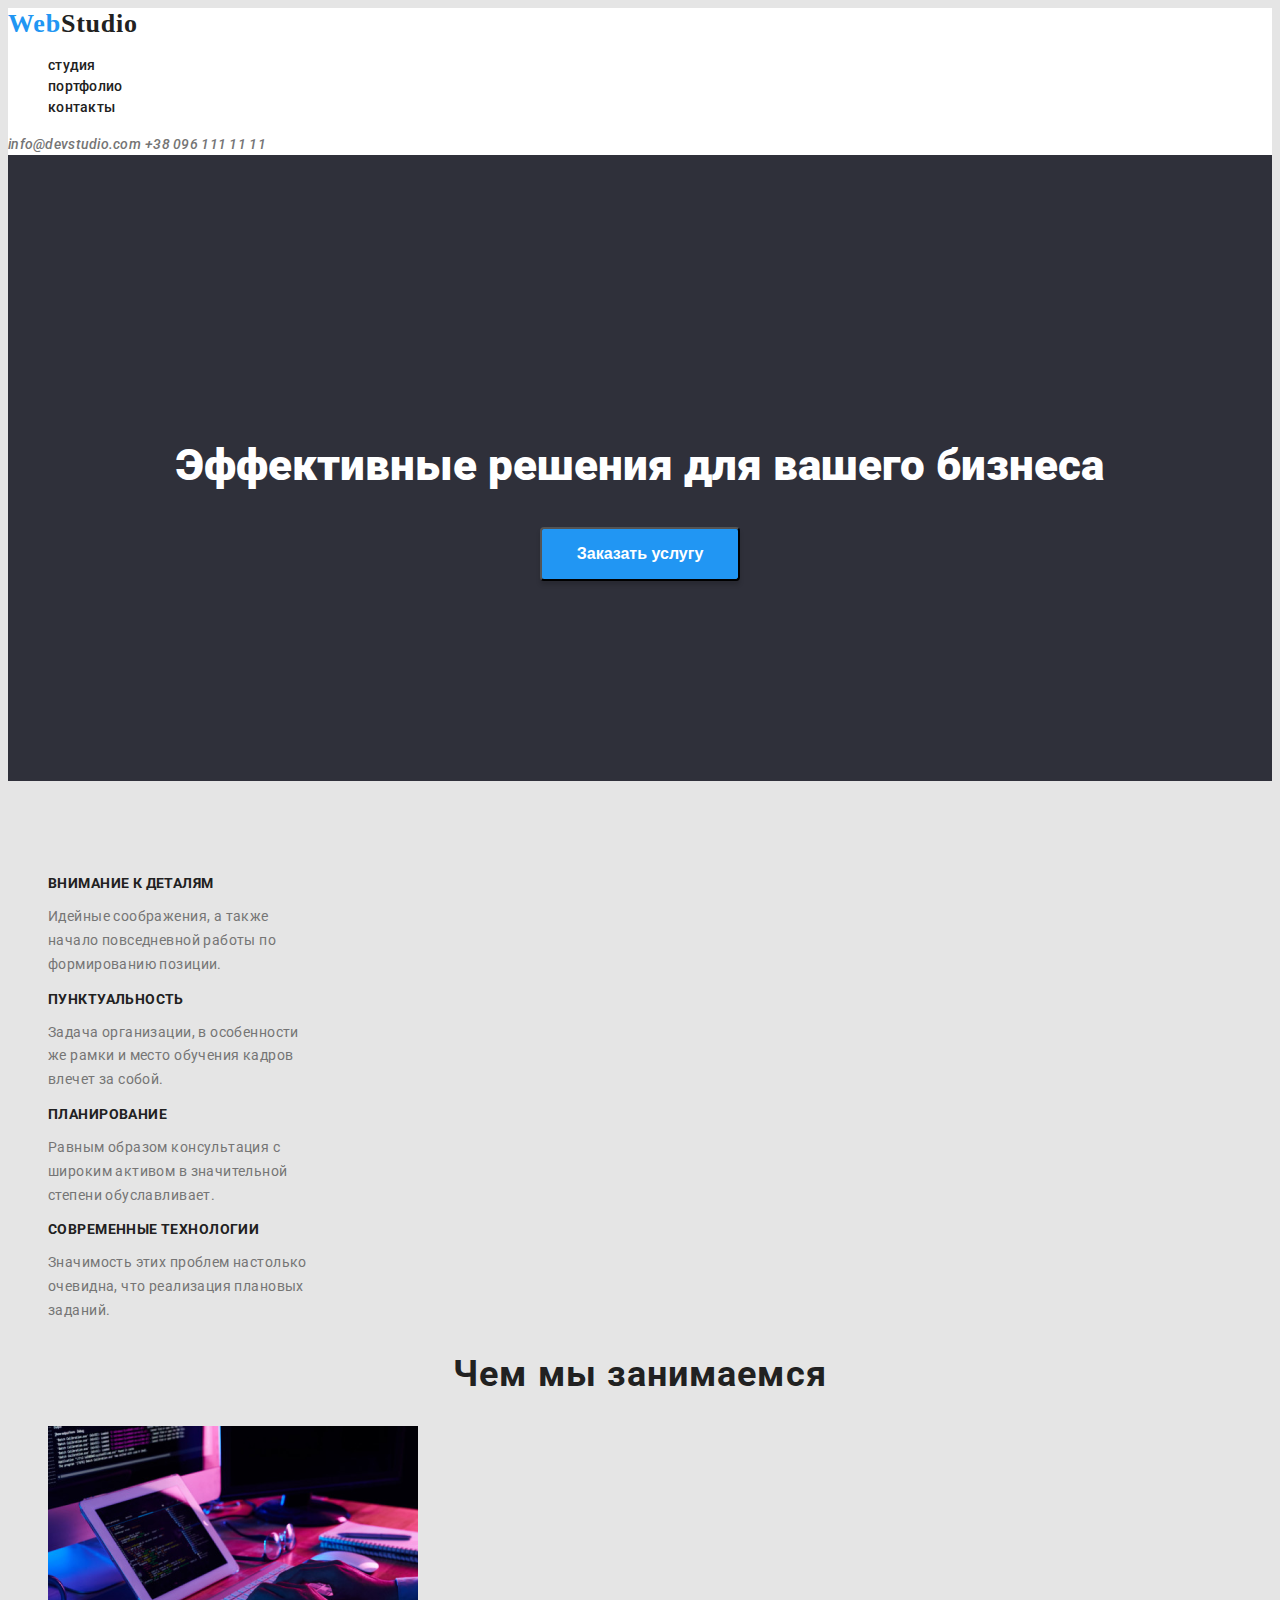
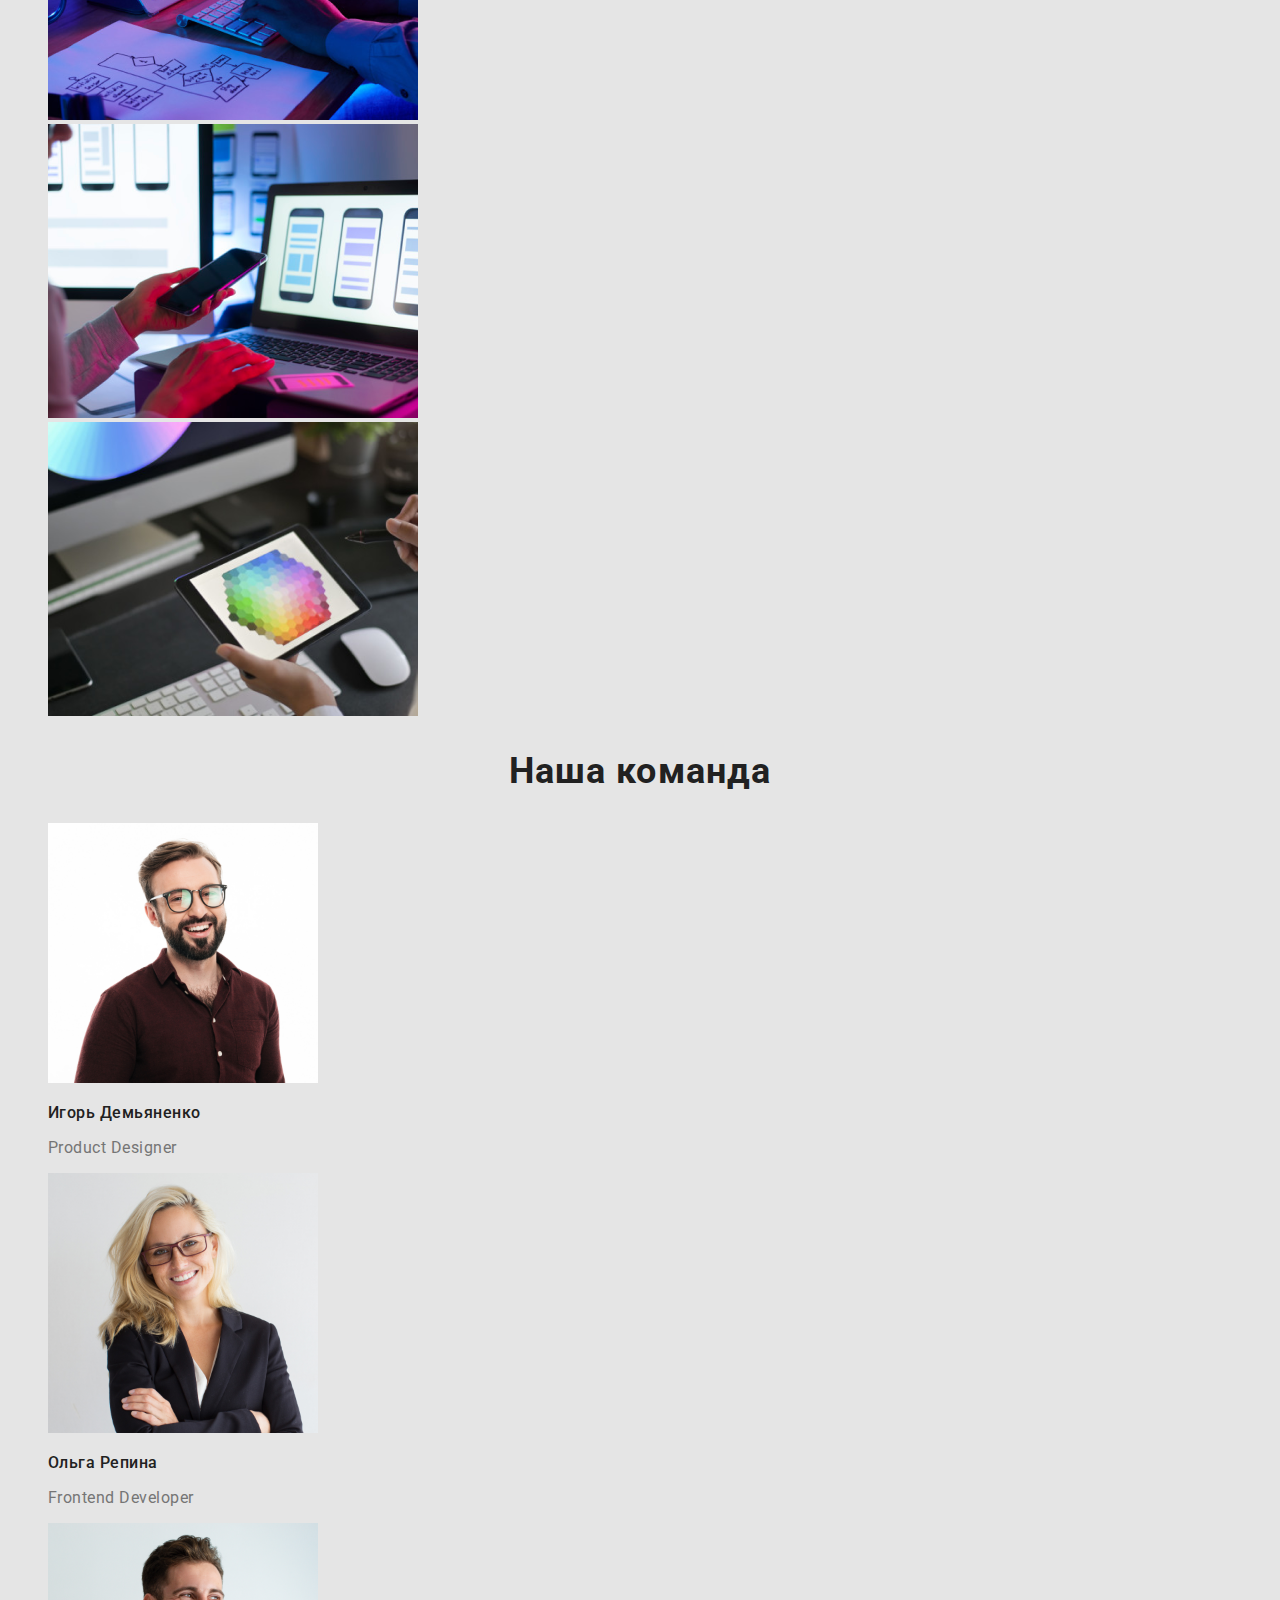
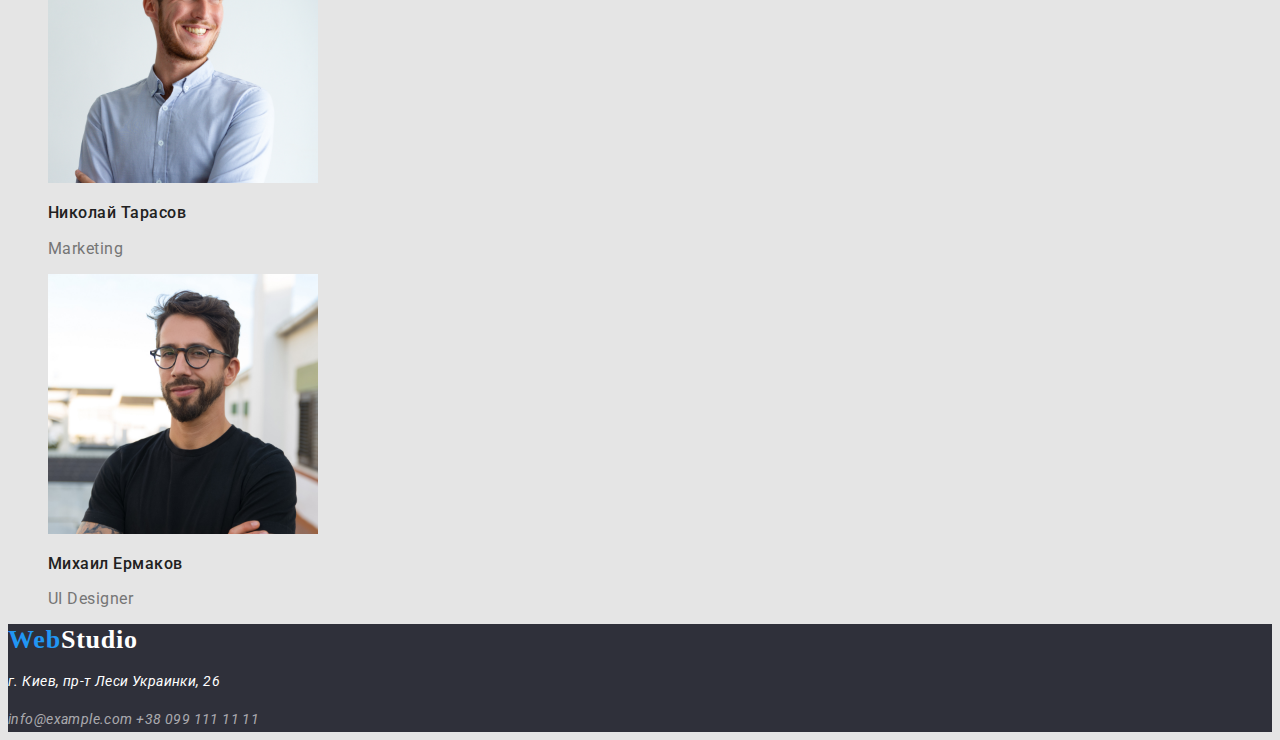
==== index.html @ 84f81759 "1" ====
<!DOCTYPE html>
<html lang="en">
<head>
    <meta charset="UTF-8">
    <meta http-equiv="X-UA-Compatible" content="IE=edge">
    <meta name="viewport" content="width=, initial-scale=1.0">
    <title>Document</title>
    <link rel="preconnect" href="https://fonts.googleapis.com">
    <link rel="preconnect" href="https://fonts.gstatic.com" crossorigin>
    <link href="https://fonts.googleapis.com/css2?family=Roboto:ital,wght@0,500;0,700;0,900;1,400&display=swap"
    rel="stylesheet">
    <link rel="stylesheet" href="https://cdnjs.cloudflare.com/ajax/libs/modern-normalize/1.1.0/modern-normalize.min.css"
        integrity="sha512-wpPYUAdjBVSE4KJnH1VR1HeZfpl1ub8YT/NKx4PuQ5NmX2tKuGu6U/JRp5y+Y8XG2tV+wKQpNHVUX03MfMFn9Q=="
        crossorigin="anonymous" referrerpolicy="no-referrer" />
    <link rel="stylesheet" href="./CSS/style.css">
</head>
<body class="page">
    <header class="page-header">
        <nav>
            <a href="./index.html" class="logo"> <span class="first-part-logo">Web</span>Studio</a>
            <ul class="site-nav">
                <li><a href="./index.html">студия</a></li>
                <li><a href="">портфолио</a></li>
                <li><a href="">контакты</a></li>
            </ul>
        </nav>

        <address class="header-address">
        <a href="" >info@devstudio.com</a>
        <a href="" >+38 096 111 11 11</a>
        </address>

    </header>

    <main>
        <section class="hero">
            <h1 class="hero-tittle">
            Эффективные решения для вашего бизнеса
            </h1>
            <button type="button" class="hero-button" href="">Заказать услугу</button> 
        </section>
        
        <section>
            <h2 class="feature-tittle">Приемущества</h2> <!-- Спрячем потом-->
        
            <ul class="feature-list">
                <li>
                    <h3 class="feature-one">Внимание к деталям</h3>
                    <p class="feature-one-text">
                        Идейные соображения, а также начало повседневной работы по формированию позиции.
                    </p>
                </li>
                <li>
                    <h3 class="feature-one">Пунктуальность</h3>
                    <p class="feature-one-text">
                        Задача организации, в особенности же рамки и место обучения кадров влечет за собой.
                    </p>
                </li>
                <li>
                    <h3 class="feature-one">Планирование</h3>
                    <p class="feature-one-text">
                        Равным образом консультация с широким активом в значительной степени обуславливает.
                    </p>
                </li>
                <li>
                    <h3 class="feature-one">Современные технологии</h3>
                    <p class="feature-one-text">
                        Значимость этих проблем настолько очевидна, что реализация плановых заданий.
                    </p>
                </li>
            </ul>
        </section>

        <section class="doing">
            <h2 class="doing-tittle">Чем мы занимаемся</h2>
            <ul>
                <li> <img src="./images/Imagesone/1.png" alt="Печатаем" class="doing-one"></li>
                <li> <img src="./images/Imagesone/2.png" alt="Втыкаем" class="doing-two"> </li>
                <li> <img src="./images/Imagesone/3.png" alt="Втыкаемм" class="doing-three"></li>
            </ul>
        </section>

        <section class="our-team">
            <h2 class="team-tittle">Наша команда</h2>
            <ul>
                <li class="team">
                    <img src="./images/Team/11.jpg" alt="Игорь Демьяненко" Width="270" height="260">
                    <h3>Игорь Демьяненко</h3>
                    <p>Product Designer</p>
                </li>
                <li class="team">
                    <a href=""><img src="./images/Team/22.jpg" alt="Ольга Репина" Width="270" height="260"></a>
                    <h3>Ольга Репина</h3>
                    <p>Frontend Developer</p>
                </li>
                <li class="team">
                    <a href=""><img src="./images/Team/33.jpg" alt="Николай Тарасов" Width="270" height="260"></a>
                    <h3>Николай Тарасов</h3>
                    <p>Marketing</p>
                </li>
                <li class="team">
                    <a href=""><img src="./images/Team/44.jpg" alt="Михаил Ермаков" Width="270" height="260"></a>
                    <h3>Михаил Ермаков</h3>
                    <p>UI Designer</p>
                </li>
            </ul>
        </section>

    </main>
    <footer class="footer">
        <a href="./index.html" class="logo"> <span class="first-part-logo">Web</span>Studio</a>
        <address>
            <p>г. Киев, пр-т Леси Украинки, 26</p>
            <a href="" class="footer-adress">info@example.com</a>
            <a href="" class="footer-adress">+38 099 111 11 11</a>
         </address>
        
    </footer>

    
    
</body>
</html>
---- CSS/style.css ----
/* Основная палитра */
/* Цвет основного текста #212121 */
/* Вторичный цевт текста #757575 */
/* Цвет логотипа #2196F3 */

/* Основной цвет фона #E5E5E5 */
/* Вторичный цвет фона (серый) #2F303A */
/* вторичный цвет фона (иконки) #EEEEEE */
/* Цвет фона (наша команда) #F5F4FA */
/* Акцент #2196F3 (синний?) */

:root {
  /*Переменные цветовой гаммы шрифтов*/
  --main-text-color: #212121;
  --hero-text-color: #ffffff;
  --secondary-text-color: #757575;
  --logo-text-color: #2196f3;
  --hover-focus-color: #2196f3;
  /*Переменные цветовой гаммы фона*/
  --main-background-color: #e5e5e5;
  --secondary-background-color: #2f303a;
  --third-background-color: ;
  --accent-color: ;
}

body {
  font-family: roboto, sans-serif;
  background-color: var(--main-background-color);
  color: var(--main-text-color);
}
h1,h2,h3,h4,h5,h6{
  color: var(--main-text-color);
}
body p{
  color: var(--secondary-text-color);
}

ul {
  list-style: none;
}
a {
  text-decoration: none;
}

/* site nav */

header {
  background: #ffffff;
}

.logo{
  font-family: 'Raleway';
  font-weight: 700;
  font-size: 26px;
  line-height: 1.2;
  letter-spacing: 0.03em; 
}
nav .logo{
  color: inherit;
}
.first-part-logo{
  color: var(--logo-text-color);
}
.site-nav a,
.header-address a{
  font-weight: 500;
  font-size: 14px;
  line-height: 1.5;
  letter-spacing: 0.02em;
  color: var(--main-text-color);
}
.site-nav a{color: var(--main-text-color)}
.header-address a{color: var(--secondary-text-color)}

.site-nav :hover, 
.site-nav :focus {
color: var(--hover-focus-color);}

.header-address :hover,
.header-address :focus {
  color: var(--hover-focus-color);}

/* studio //////////main///////// style  */
/* Hero */
.hero {
  background-color: #2f303a;
  text-align: center;
}
.hero-tittle {
  font-weight: 900;
  font-size: 44px;
  line-height: 1.4;
  color: var(--hero-text-color);
  padding-top: 280px;
  padding-bottom: 30px ;
  margin-top: 0px;
  margin-bottom: 0px;
}
.hero-button {
  min-width: 200px;
  font-weight: 700;
  font-size: 16px;
  line-height: 1.9;
  color: var(--hero-text-color);
  background-color: var(--hover-focus-color);
  box-shadow: 0px 4px 4px rgba(0, 0, 0, 0.15);
  border-radius: 4px;
  padding: 10px 32px;
  margin-bottom: 200px;
  cursor: pointer;
}

/* feature */

.feature-tittle {
  opacity: 0;
 font-size: 0px;
  padding: 0px 0px;
  margin-bottom: 94px;
}
.feature-one,
.feature-one-text{
width: 270px;
}
.feature-one {
  font-family: 'Roboto';
  font-style: normal;
  font-weight: 700;
  font-size: 14px;
  line-height: 16px;
  letter-spacing: 0.03em;
  text-transform: uppercase;
  
}
.feature-one-text {
  
  font-weight: 400;
  font-size: 14px;
  line-height: 1.7;
  /* or 171% */
  letter-spacing: 0.03em;
}

/* studio-section */
.doing-tittle,
.team-tittle {
  font-weight: 700;
  font-size: 36px;
  line-height: 1.2;
  text-align: center;
  letter-spacing: 0.03em;
}
/*our team*/
.team > h3 {
  font-weight: 500;
  font-size: 16px;
  line-height: 1.2;
  /* identical to box height */
  letter-spacing: 0.03em;
}
.team > p {
  
  font-weight: 400;
  font-size: 16px;
  line-height: 1.2;
  /* identical to box height */
  letter-spacing: 0.03em;
}

/* Portfolio //////////main///////// style  */
main{
  background-color: var(--main-background-color);
}
.filter {
  font-size: 0px;
}
.position {
  min-width: 73px;
  font-weight: 500;
  font-size: 16px;
  line-height: 1.6;
  text-align: center;
  letter-spacing: 0.03em;
  border-radius: 4px;
  padding: 6px 22px;
  color: var(#F5F4FA);
  cursor: pointer;
}
.position:hover {
  color: #ffffff;
  background-color: var(--hover-focus-color);
  
}

.all {
  background-color: var(--main-background-color);
}
.all-one > h3 {
 
  font-weight: 700;
  font-size: 18px;
  line-height: 2;
  
  letter-spacing: 0.06em; 
}
.all-one > p {
  
  font-weight: 400;
  font-size: 16px;
  line-height: 1.9;

  letter-spacing: 0.03em;
}
/* ///////footer////// */
.footer {
  background-color: var(--secondary-background-color);
}
.footer .logo {
  color: #ffffff;
}

.footer{
  font-weight: 400;
  font-size: 14px;
  line-height: 1.7;
  /* or 171% */
  letter-spacing: 0.03em;
}
.footer a{
  color: rgba(255, 255, 255, 0.6);
}
.footer p{
  color: #ffffff;
}
.footer-adress:hover,
.footer-adress:focus{
  color: var(--hover-focus-color);
}
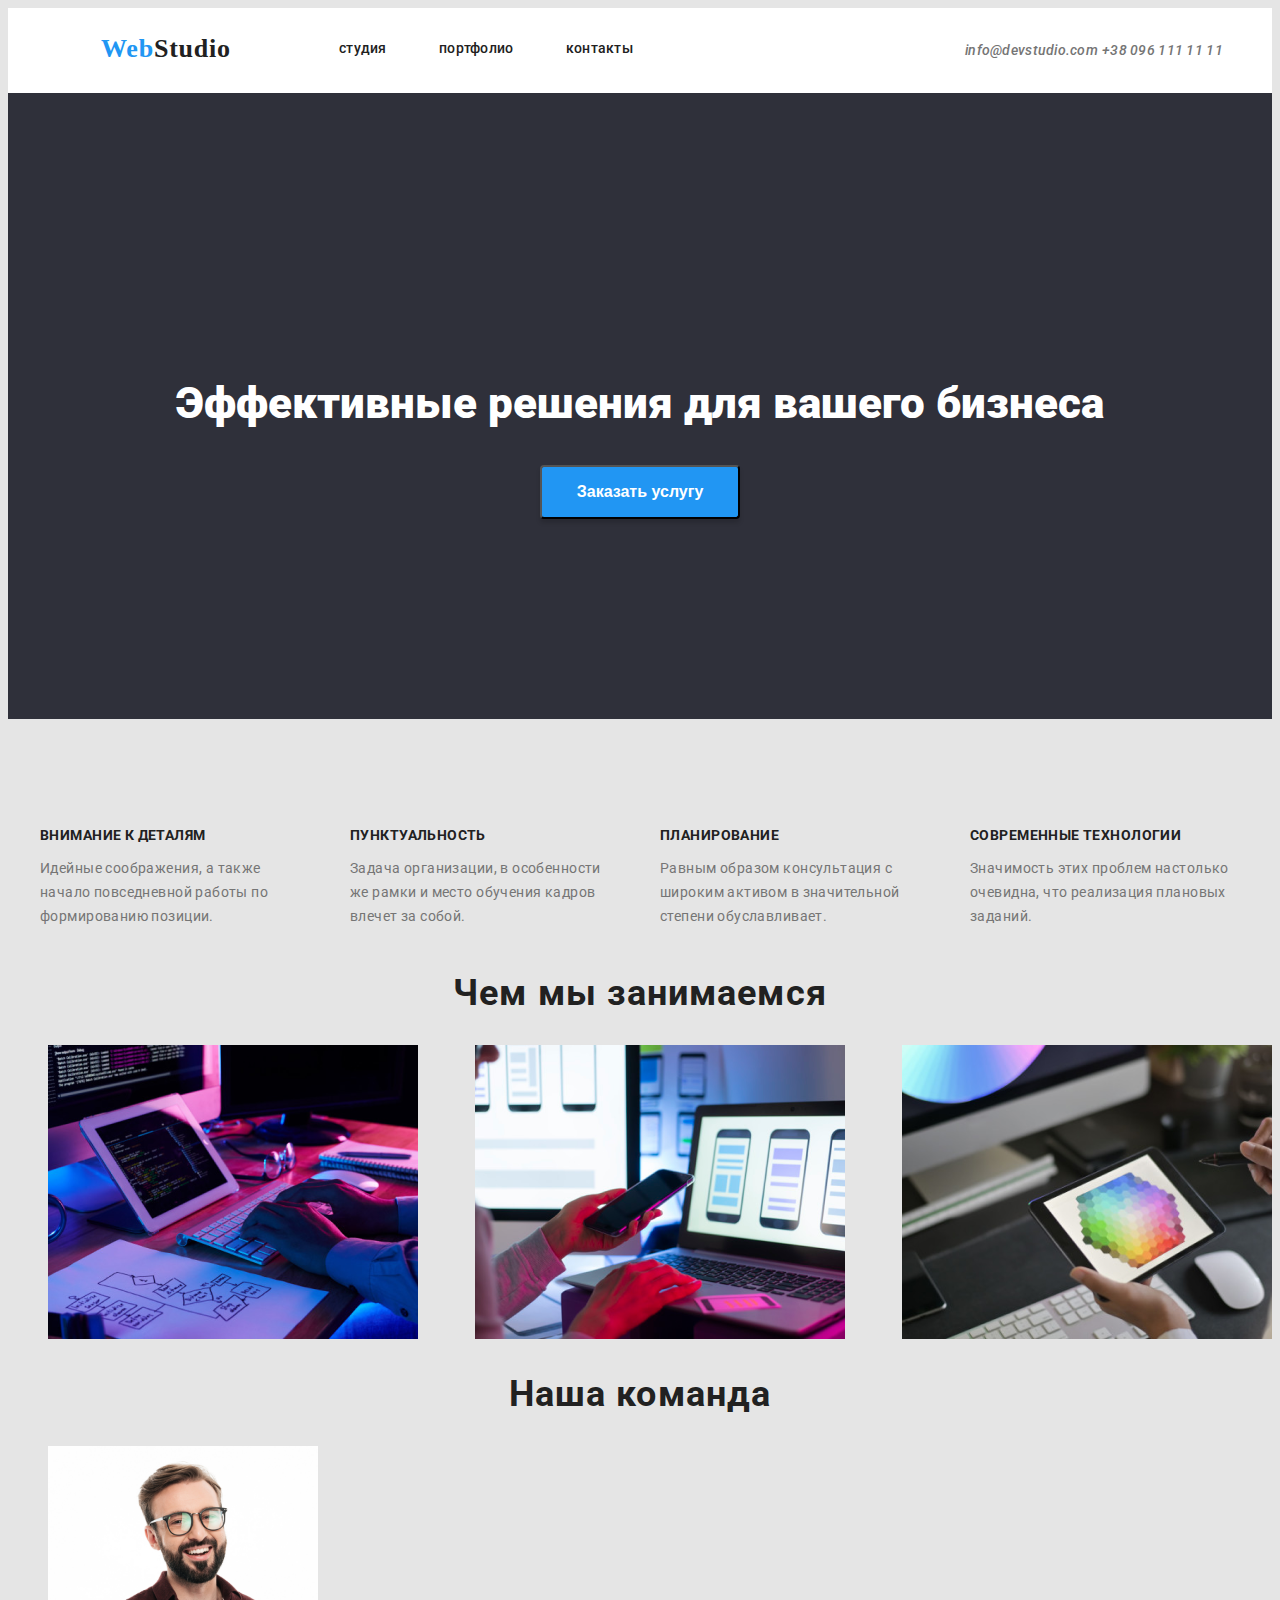
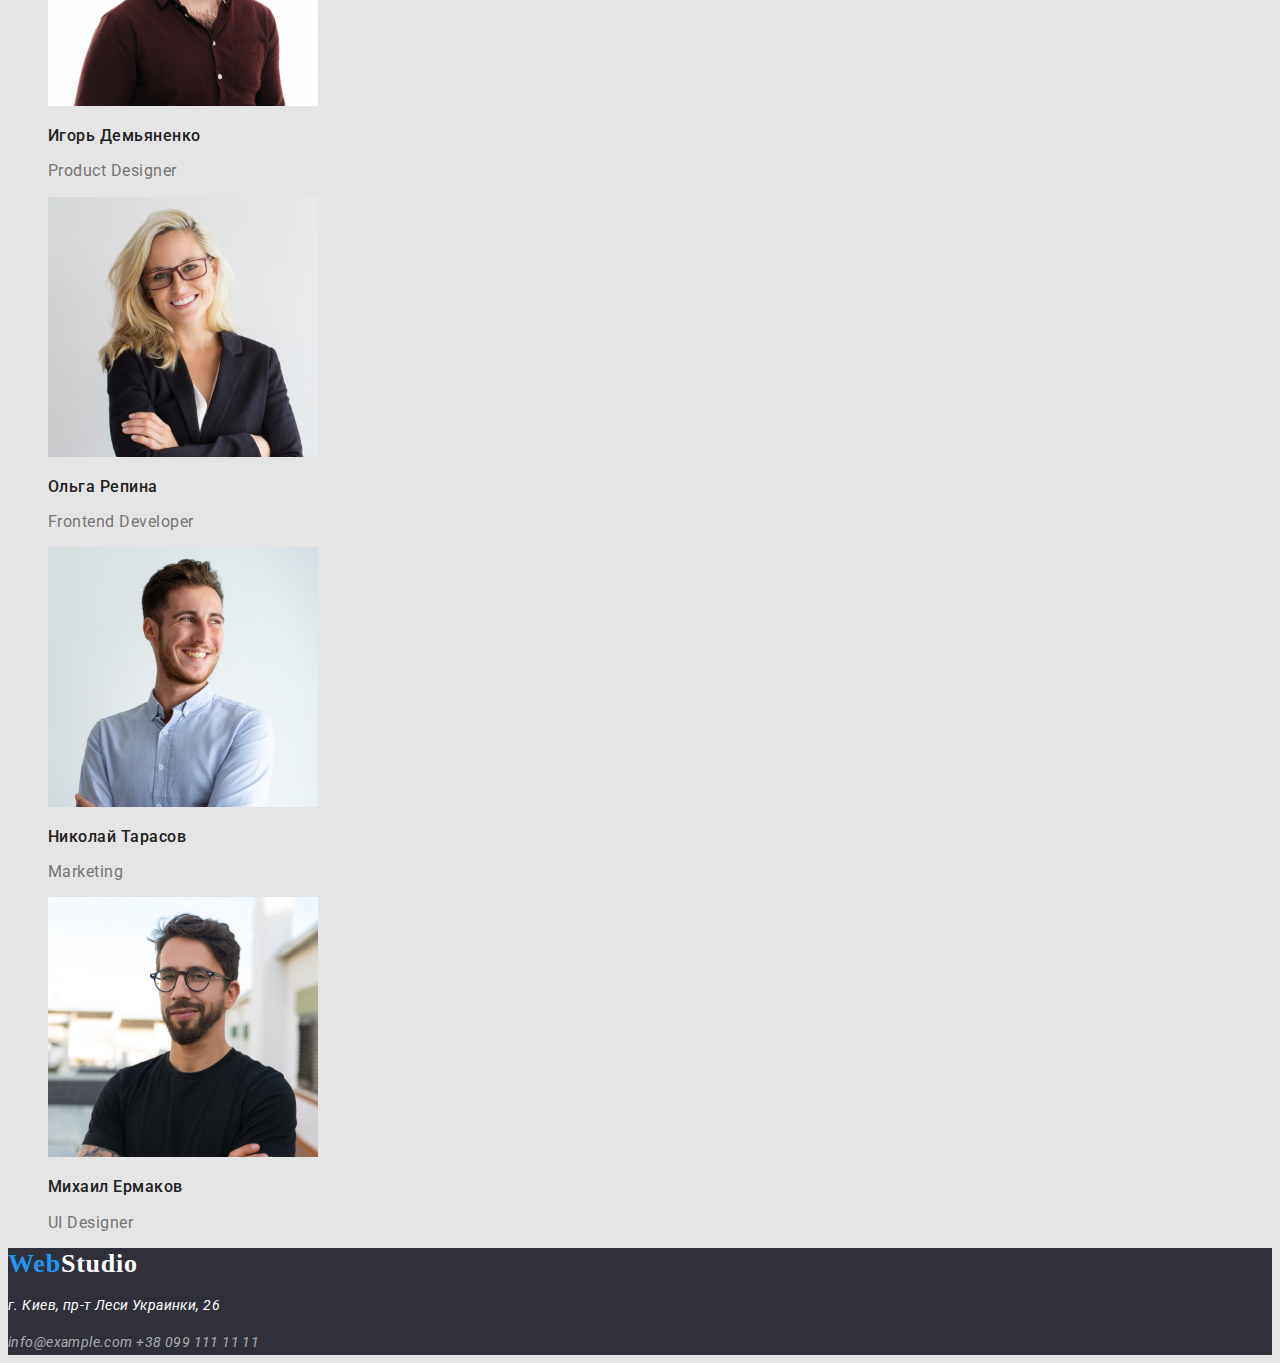
==== commit 5e52e227: "1" ====
--- a/index.html
+++ b/index.html
@@ -16,20 +16,23 @@
 </head>
 <body class="page">
     <header class="page-header">
-        <nav>
-            <a href="./index.html" class="logo"> <span class="first-part-logo">Web</span>Studio</a>
-            <ul class="site-nav">
-                <li><a href="./index.html">студия</a></li>
-                <li><a href="">портфолио</a></li>
-                <li><a href="">контакты</a></li>
-            </ul>
-        </nav>
+        <div class="header-container">
+            <nav>
+                <a href="./index.html" class="logo"> <span class="first-part-logo">Web</span>Studio</a>
+                <ul class="site-nav">
+                    <li><a href="./index.html">студия</a></li>
+                    <li><a href="">портфолио</a></li>
+                    <li><a href="">контакты</a></li>
+                </ul>
+            </nav>
 
-        <address class="header-address">
-        <a href="" >info@devstudio.com</a>
-        <a href="" >+38 096 111 11 11</a>
-        </address>
-
+            <address class="header-address">
+                <a href="" >info@devstudio.com</a>
+                <a href="" >+38 096 111 11 11</a>
+        
+            </address>
+        </div>
+        
     </header>
 
     <main>
@@ -39,44 +42,47 @@
             </h1>
             <button type="button" class="hero-button" href="">Заказать услугу</button> 
         </section>
+
         
-        <section>
-            <h2 class="feature-tittle">Приемущества</h2> <!-- Спрячем потом-->
+            <section class="feature-section">
+                <h2 class="feature-tittle"></h2> <!-- Спрячем потом-->
+                    <div class="feature-container">
+                        <ul class="feature-list">
+                            <li>
+                                <h3 class="feature-one">Внимание к деталям</h3>
+                                <p class="feature-one-text">
+                                    Идейные соображения, а также начало повседневной работы по формированию позиции.
+                                </p>
+                            </li>
+                            <li>
+                                <h3 class="feature-one">Пунктуальность</h3>
+                                <p class="feature-one-text">
+                                    Задача организации, в особенности же рамки и место обучения кадров влечет за собой.
+                                </p>
+                            </li>
+                            <li>
+                                <h3 class="feature-one">Планирование</h3>
+                                <p class="feature-one-text">
+                                    Равным образом консультация с широким активом в значительной степени обуславливает.
+                                </p>
+                            </li>
+                            <li>
+                                <h3 class="feature-one">Современные технологии</h3>
+                                <p class="feature-one-text">
+                                    Значимость этих проблем настолько очевидна, что реализация плановых заданий.
+                                </p>
+                            </li>
+                        </ul>
+                    </div>
+         </section>
         
-            <ul class="feature-list">
-                <li>
-                    <h3 class="feature-one">Внимание к деталям</h3>
-                    <p class="feature-one-text">
-                        Идейные соображения, а также начало повседневной работы по формированию позиции.
-                    </p>
-                </li>
-                <li>
-                    <h3 class="feature-one">Пунктуальность</h3>
-                    <p class="feature-one-text">
-                        Задача организации, в особенности же рамки и место обучения кадров влечет за собой.
-                    </p>
-                </li>
-                <li>
-                    <h3 class="feature-one">Планирование</h3>
-                    <p class="feature-one-text">
-                        Равным образом консультация с широким активом в значительной степени обуславливает.
-                    </p>
-                </li>
-                <li>
-                    <h3 class="feature-one">Современные технологии</h3>
-                    <p class="feature-one-text">
-                        Значимость этих проблем настолько очевидна, что реализация плановых заданий.
-                    </p>
-                </li>
-            </ul>
-        </section>
 
         <section class="doing">
             <h2 class="doing-tittle">Чем мы занимаемся</h2>
-            <ul>
-                <li> <img src="./images/Imagesone/1.png" alt="Печатаем" class="doing-one"></li>
-                <li> <img src="./images/Imagesone/2.png" alt="Втыкаем" class="doing-two"> </li>
-                <li> <img src="./images/Imagesone/3.png" alt="Втыкаемм" class="doing-three"></li>
+            <ul class="doing-list">
+                <li> <img src="./images/Imagesone/1.png" alt="Печатаем"></li>
+                <li> <img src="./images/Imagesone/2.png" alt="Втыкаем"> </li>
+                <li> <img src="./images/Imagesone/3.png" alt="Втыкаемм"></li>
             </ul>
         </section>
 
--- a/CSS/style.css
+++ b/CSS/style.css
@@ -47,19 +47,33 @@
 header {
   background: #ffffff;
 }
+.container {
+  outline: 2px solid tomato;
+  margin-left: auto;
+  margin-right: auto;
+  width: 1200px;
+  display: flex;
+}
 
 .logo{
   font-family: 'Raleway';
   font-weight: 700;
   font-size: 26px;
   line-height: 1.2;
-  letter-spacing: 0.03em; 
-}
-nav .logo{
+  letter-spacing: 0.03em;
   color: inherit;
-}
+  width: 145px;
+}
+.logo{
+  padding: 0px;
+}
+
 .first-part-logo{
   color: var(--logo-text-color);
+}
+.header-container .logo{
+  margin: 25px 93px 25px;
+
 }
 .site-nav a,
 .header-address a{
@@ -75,16 +89,40 @@
 .site-nav :hover, 
 .site-nav :focus {
 color: var(--hover-focus-color);}
+nav{
+  display: flex;
+}
+.site-nav{
+  width: 294px;
+  padding: 0px;
+  margin: 30px 0px 30px 0px;
+  display: flex;
+  justify-content:space-between ;
+}
 
 .header-address :hover,
 .header-address :focus {
   color: var(--hover-focus-color);}
+  .header-address{
+    width: 307px;
+  }
+.header-address{
+  padding: 0px;
+  margin: 32px 0px 32px 0px;
+  justify-content: flex-end;
+}
+.header-container{
+  display: flex;
+  justify-content: space-between;
+}
+
 
 /* studio //////////main///////// style  */
 /* Hero */
 .hero {
   background-color: #2f303a;
   text-align: center;
+  margin-bottom: 94px;
 }
 .hero-tittle {
   font-weight: 900;
@@ -111,17 +149,23 @@
 }
 
 /* feature */
-
+.feature-one,
+.feature-one-text {
+  width: 270px;
+}
+
+.feature-container{
+  width: 1200px;
+  margin-right: auto;
+  margin-left: auto;
+}
 .feature-tittle {
   opacity: 0;
  font-size: 0px;
   padding: 0px 0px;
-  margin-bottom: 94px;
-}
-.feature-one,
-.feature-one-text{
-width: 270px;
-}
+  margin:0px;
+}
+
 .feature-one {
   font-family: 'Roboto';
   font-style: normal;
@@ -140,6 +184,17 @@
   /* or 171% */
   letter-spacing: 0.03em;
 }
+.feature-section {
+  margin: 0px;
+  padding: 0px;
+}
+ul.feature-list{
+margin: 0px 0px 0px 0px;
+width: 1200px;
+padding: 0px 0px 0px 0px;
+display: flex;
+justify-content: space-between;
+}
 
 /* studio-section */
 .doing-tittle,
@@ -149,6 +204,13 @@
   line-height: 1.2;
   text-align: center;
   letter-spacing: 0.03em;
+}
+.doing-list{
+  width: 1200;
+  display: flex;
+  justify-content: space-between;
+  margin-left: auto;
+  margin-right: auto;
 }
 /*our team*/
 .team > h3 {
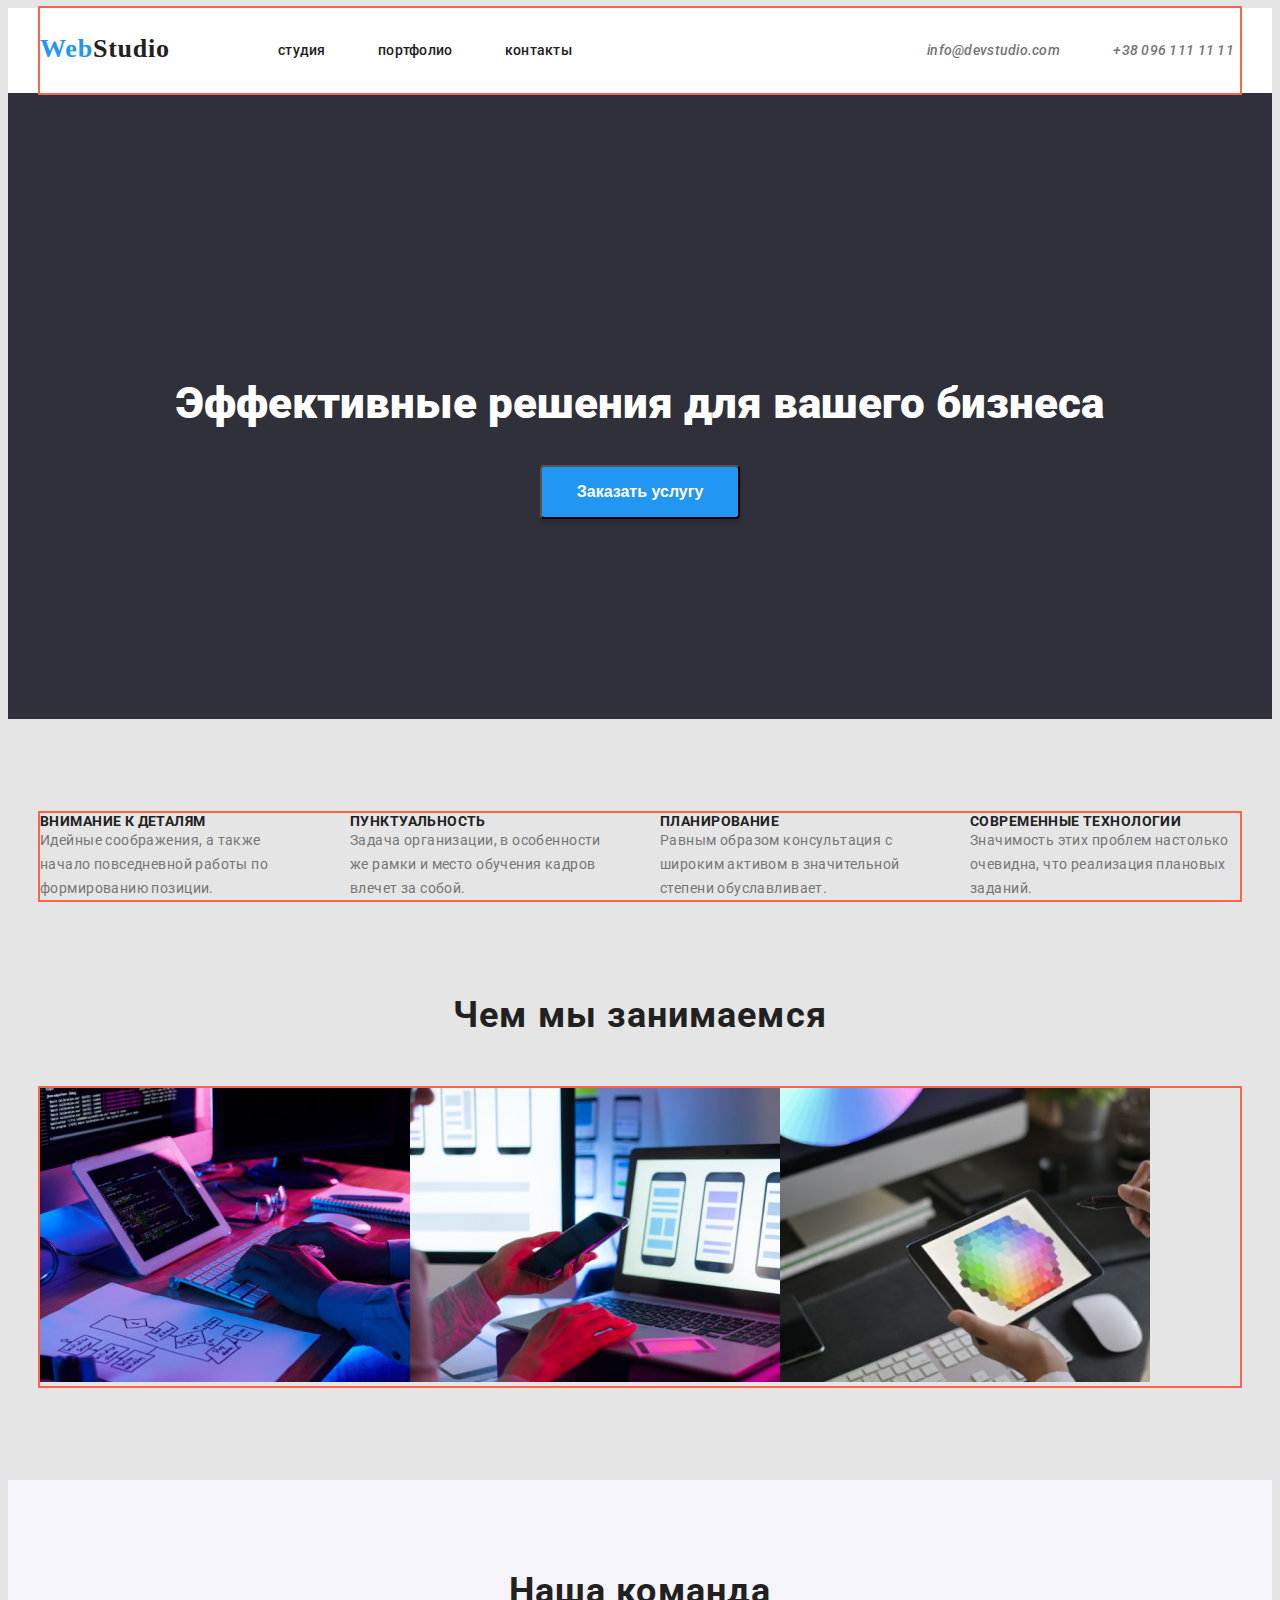
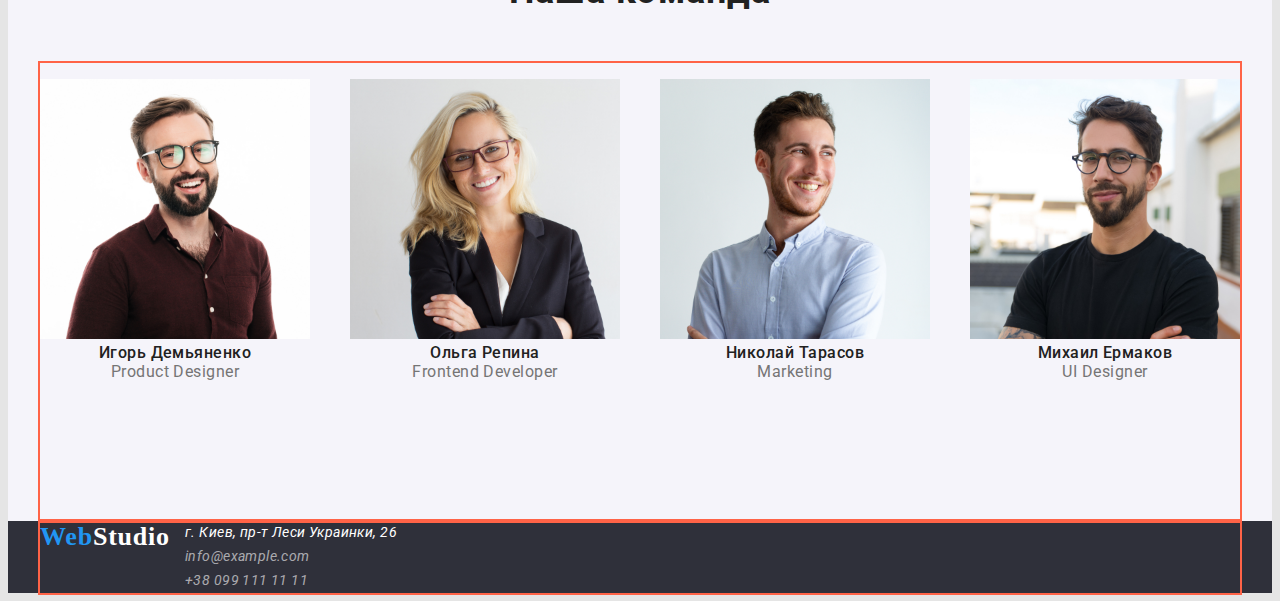
==== commit 997a0abf: "1" ====
--- a/index.html
+++ b/index.html
@@ -16,7 +16,7 @@
 </head>
 <body class="page">
     <header class="page-header">
-        <div class="header-container">
+        <div class="container">
             <nav>
                 <a href="./index.html" class="logo"> <span class="first-part-logo">Web</span>Studio</a>
                 <ul class="site-nav">
@@ -46,7 +46,7 @@
         
             <section class="feature-section">
                 <h2 class="feature-tittle"></h2> <!-- Спрячем потом-->
-                    <div class="feature-container">
+                    <div class="container">
                         <ul class="feature-list">
                             <li>
                                 <h3 class="feature-one">Внимание к деталям</h3>
@@ -79,48 +79,54 @@
 
         <section class="doing">
             <h2 class="doing-tittle">Чем мы занимаемся</h2>
+            <div class="container">
             <ul class="doing-list">
                 <li> <img src="./images/Imagesone/1.png" alt="Печатаем"></li>
                 <li> <img src="./images/Imagesone/2.png" alt="Втыкаем"> </li>
                 <li> <img src="./images/Imagesone/3.png" alt="Втыкаемм"></li>
             </ul>
+            </div>
         </section>
-
+    
         <section class="our-team">
             <h2 class="team-tittle">Наша команда</h2>
-            <ul>
-                <li class="team">
-                    <img src="./images/Team/11.jpg" alt="Игорь Демьяненко" Width="270" height="260">
-                    <h3>Игорь Демьяненко</h3>
-                    <p>Product Designer</p>
-                </li>
-                <li class="team">
-                    <a href=""><img src="./images/Team/22.jpg" alt="Ольга Репина" Width="270" height="260"></a>
-                    <h3>Ольга Репина</h3>
-                    <p>Frontend Developer</p>
-                </li>
-                <li class="team">
-                    <a href=""><img src="./images/Team/33.jpg" alt="Николай Тарасов" Width="270" height="260"></a>
-                    <h3>Николай Тарасов</h3>
-                    <p>Marketing</p>
-                </li>
-                <li class="team">
-                    <a href=""><img src="./images/Team/44.jpg" alt="Михаил Ермаков" Width="270" height="260"></a>
-                    <h3>Михаил Ермаков</h3>
-                    <p>UI Designer</p>
-                </li>
-            </ul>
+                <div class="container">
+                    <ul class="team-list">
+                        <li class="team">
+                            <img src="./images/Team/11.jpg" alt="Игорь Демьяненко" Width="270" height="260">
+                            <h3>Игорь Демьяненко</h3>
+                            <p>Product Designer</p>
+                        </li>
+                        <li class="team">
+                            <a href=""><img src="./images/Team/22.jpg" alt="Ольга Репина" Width="270" height="260"></a>
+                            <h3>Ольга Репина</h3>
+                            <p>Frontend Developer</p>
+                        </li>
+                        <li class="team">
+                            <a href=""><img src="./images/Team/33.jpg" alt="Николай Тарасов" Width="270" height="260"></a>
+                            <h3>Николай Тарасов</h3>
+                            <p>Marketing</p>
+                        </li>
+                        <li class="team">
+                            <a href=""><img src="./images/Team/44.jpg" alt="Михаил Ермаков" Width="270" height="260"></a>
+                            <h3>Михаил Ермаков</h3>
+                            <p>UI Designer</p>
+                        </li>
+                    </ul>
+                </div>
         </section>
+    
 
     </main>
     <footer class="footer">
-        <a href="./index.html" class="logo"> <span class="first-part-logo">Web</span>Studio</a>
-        <address>
-            <p>г. Киев, пр-т Леси Украинки, 26</p>
-            <a href="" class="footer-adress">info@example.com</a>
-            <a href="" class="footer-adress">+38 099 111 11 11</a>
-         </address>
-        
+        <div class="container">
+            <a href="./index.html" class="logo"> <span class="first-part-logo">Web</span>Studio</a>
+            <address>
+                <p>г. Киев, пр-т Леси Украинки, 26</p>
+                <a href="" class="footer-adress">info@example.com</a> <br>
+                <a href="" class="footer-adress">+38 099 111 11 11</a>
+            </address>
+        </div>
     </footer>
 
     
--- a/CSS/style.css
+++ b/CSS/style.css
@@ -30,9 +30,12 @@
 }
 h1,h2,h3,h4,h5,h6{
   color: var(--main-text-color);
+  margin: 0px 0px 0px 0px;
 }
 body p{
   color: var(--secondary-text-color);
+  margin: 0px 0px 0px 0px;
+  
 }
 
 ul {
@@ -74,6 +77,9 @@
 .header-container .logo{
   margin: 25px 93px 25px;
 
+}
+nav a.logo{
+  margin: 25px 93px 25px 0px;
 }
 .site-nav a,
 .header-address a{
@@ -95,9 +101,10 @@
 .site-nav{
   width: 294px;
   padding: 0px;
-  margin: 30px 0px 30px 0px;
-  display: flex;
-  justify-content:space-between ;
+  margin: 30px 355px 30px 0px;
+  display: flex;
+  justify-content:space-between;
+  align-items: center;
 }
 
 .header-address :hover,
@@ -107,11 +114,9 @@
     width: 307px;
   }
 .header-address{
+  
   padding: 0px;
   margin: 32px 0px 32px 0px;
-  justify-content: flex-end;
-}
-.header-container{
   display: flex;
   justify-content: space-between;
 }
@@ -154,11 +159,6 @@
   width: 270px;
 }
 
-.feature-container{
-  width: 1200px;
-  margin-right: auto;
-  margin-left: auto;
-}
 .feature-tittle {
   opacity: 0;
  font-size: 0px;
@@ -177,16 +177,15 @@
   
 }
 .feature-one-text {
-  
   font-weight: 400;
   font-size: 14px;
   line-height: 1.7;
   /* or 171% */
   letter-spacing: 0.03em;
 }
-.feature-section {
-  margin: 0px;
-  padding: 0px;
+
+.feature-section{
+  margin-bottom: 94px;
 }
 ul.feature-list{
 margin: 0px 0px 0px 0px;
@@ -205,20 +204,38 @@
   text-align: center;
   letter-spacing: 0.03em;
 }
-.doing-list{
+.doing-tittle{
+  margin-bottom: 50px;
+}
+.doing{
+  margin-bottom: 94px;
+}
+ul.doing-list{
   width: 1200;
   display: flex;
-  justify-content: space-between;
-  margin-left: auto;
-  margin-right: auto;
-}
-/*our team*/
+  justify-content:space-between;
+  padding: 0px 0px 0px 0px;
+  margin: 0px 0px 0px 0px;
+}
+.doing.container{
+  margin-bottom: 94px;
+}
+/*our team*/ 
+h2.team-tittle{
+  padding: 90px 0px 0px 0px;
+  margin-bottom: 50px;
+  
+}
+.our-team{
+  background-color: #F5F4FA;
+}
 .team > h3 {
   font-weight: 500;
   font-size: 16px;
   line-height: 1.2;
   /* identical to box height */
   letter-spacing: 0.03em;
+  text-align: center;
 }
 .team > p {
   
@@ -227,15 +244,21 @@
   line-height: 1.2;
   /* identical to box height */
   letter-spacing: 0.03em;
-}
-
+  text-align: center;
+  margin-bottom: 124px;
+}
+
+.team-list{
+  width: 1200px;
+  display: flex;
+  padding: 0px 0px 0px 0px;
+  justify-content: space-between;
+}
 /* Portfolio //////////main///////// style  */
 main{
   background-color: var(--main-background-color);
 }
-.filter {
-  font-size: 0px;
-}
+
 .position {
   min-width: 73px;
   font-weight: 500;
@@ -251,8 +274,17 @@
 .position:hover {
   color: #ffffff;
   background-color: var(--hover-focus-color);
-  
-}
+}
+.position{
+  margin: 94px 4px 36px 4px ;
+}
+ul.filter-list{
+  display: flex;
+  justify-content: center;
+  margin-right: auto;
+  margin-left: auto;
+}
+
 
 .all {
   background-color: var(--main-background-color);
@@ -270,8 +302,15 @@
   font-weight: 400;
   font-size: 16px;
   line-height: 1.9;
-
-  letter-spacing: 0.03em;
+  letter-spacing: 0.03em;
+}
+ul.all-list{
+
+}
+.all-list{
+  display: flex;
+  flex-wrap: wrap;
+  justify-content: space-between;
 }
 /* ///////footer////// */
 .footer {
@@ -298,3 +337,7 @@
 .footer-adress:focus{
   color: var(--hover-focus-color);
 }
+footer.footer{
+  flex-direction: 
+  
+}
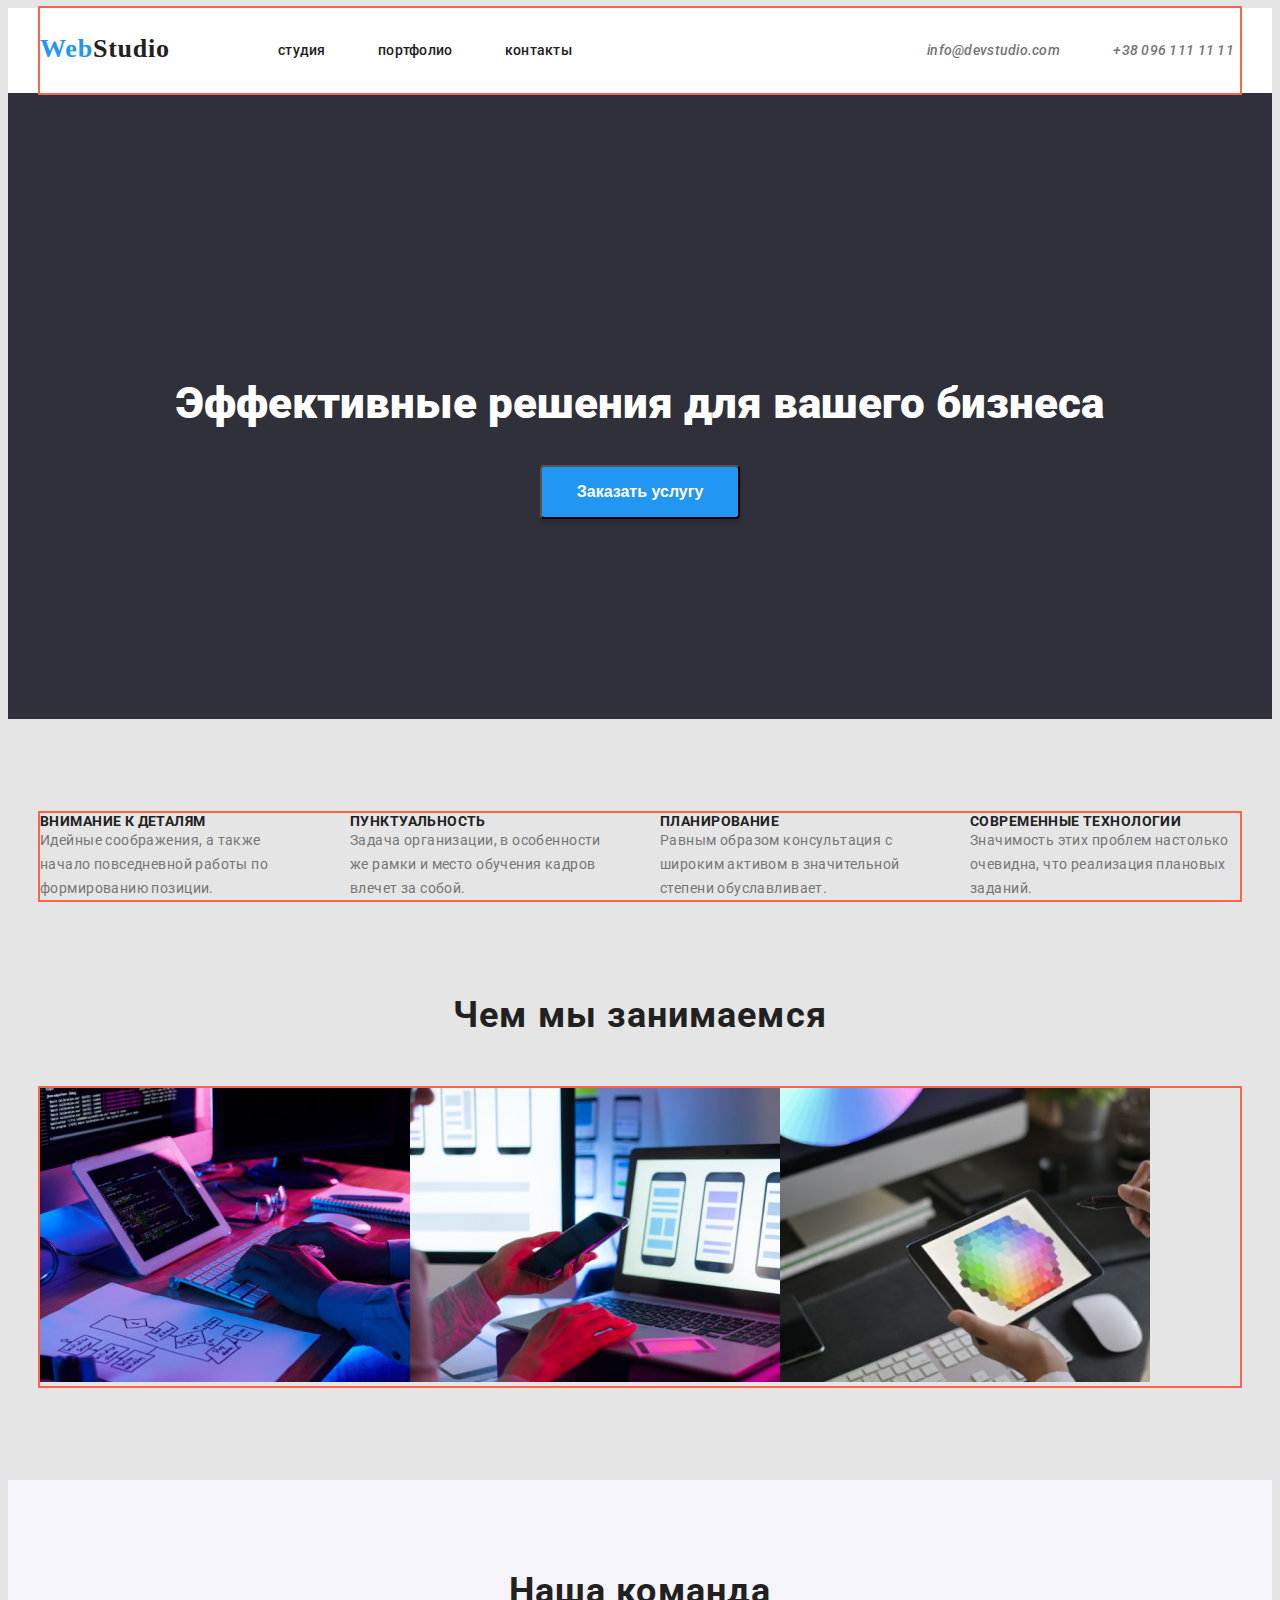
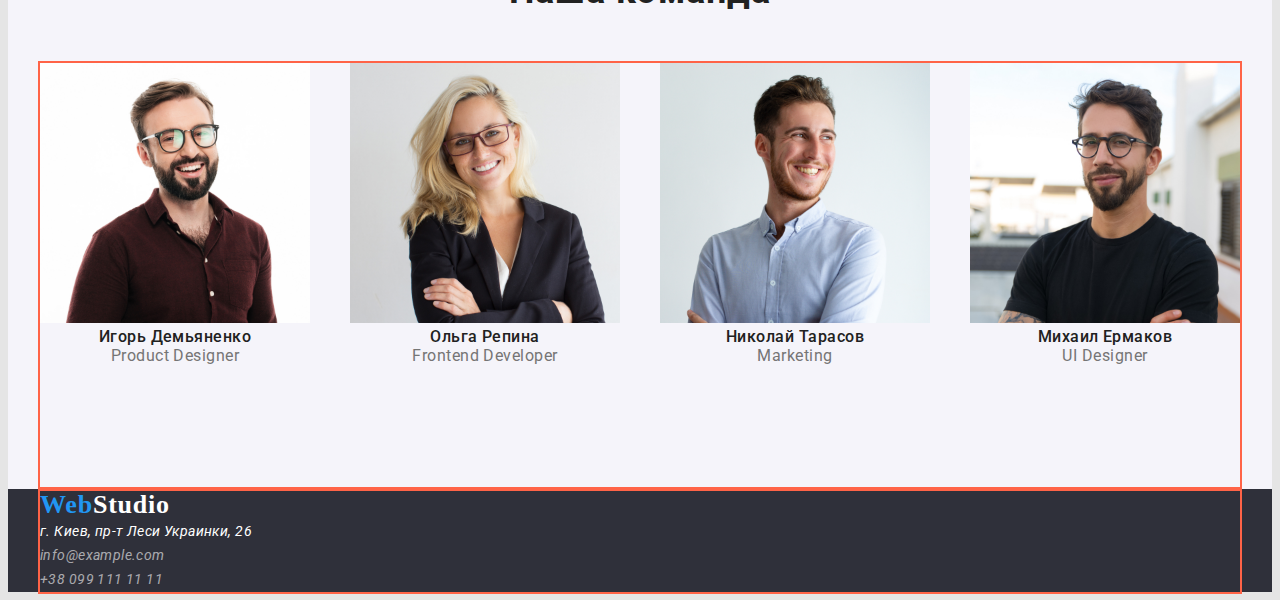
==== commit d1f85829: "1" ====
--- a/index.html
+++ b/index.html
@@ -81,9 +81,9 @@
             <h2 class="doing-tittle">Чем мы занимаемся</h2>
             <div class="container">
             <ul class="doing-list">
-                <li> <img src="./images/Imagesone/1.png" alt="Печатаем"></li>
-                <li> <img src="./images/Imagesone/2.png" alt="Втыкаем"> </li>
-                <li> <img src="./images/Imagesone/3.png" alt="Втыкаемм"></li>
+                <li> <img src="./images/Imagesone/1.png" alt="компьютер" width:="370px" height="294px"></li>
+                <li> <img src="./images/Imagesone/2.png" alt="телефон" width:="370px" height="294px"> </li>
+                <li> <img src="./images/Imagesone/3.png" alt="планшет" width:="370px" height="294px"></li>
             </ul>
             </div>
         </section>
@@ -121,10 +121,10 @@
     <footer class="footer">
         <div class="container">
             <a href="./index.html" class="logo"> <span class="first-part-logo">Web</span>Studio</a>
-            <address>
+            <address class="footer-adress">
                 <p>г. Киев, пр-т Леси Украинки, 26</p>
-                <a href="" class="footer-adress">info@example.com</a> <br>
-                <a href="" class="footer-adress">+38 099 111 11 11</a>
+                <a href="" class="contact">info@example.com</a>
+                <a href="" class="contact">+38 099 111 11 11</a>
             </address>
         </div>
     </footer>
--- a/CSS/style.css
+++ b/CSS/style.css
@@ -40,6 +40,12 @@
 
 ul {
   list-style: none;
+  padding: 0px;
+  margin: 0px;
+}
+li{
+  margin: 0px;
+  padding: 0px;
 }
 a {
   text-decoration: none;
@@ -278,7 +284,7 @@
 .position{
   margin: 94px 4px 36px 4px ;
 }
-ul.filter-list{
+.filter-list{
   display: flex;
   justify-content: center;
   margin-right: auto;
@@ -303,9 +309,6 @@
   font-size: 16px;
   line-height: 1.9;
   letter-spacing: 0.03em;
-}
-ul.all-list{
-
 }
 .all-list{
   display: flex;
@@ -333,11 +336,14 @@
 .footer p{
   color: #ffffff;
 }
-.footer-adress:hover,
-.footer-adress:focus{
+.contact:hover,
+.contact:focus{
   color: var(--hover-focus-color);
-}
-footer.footer{
-  flex-direction: 
-  
-}
+  }
+  .footer-adress{
+    display: flex;
+    flex-direction: column;
+  }
+.footer .container{
+  flex-direction: column;
+}
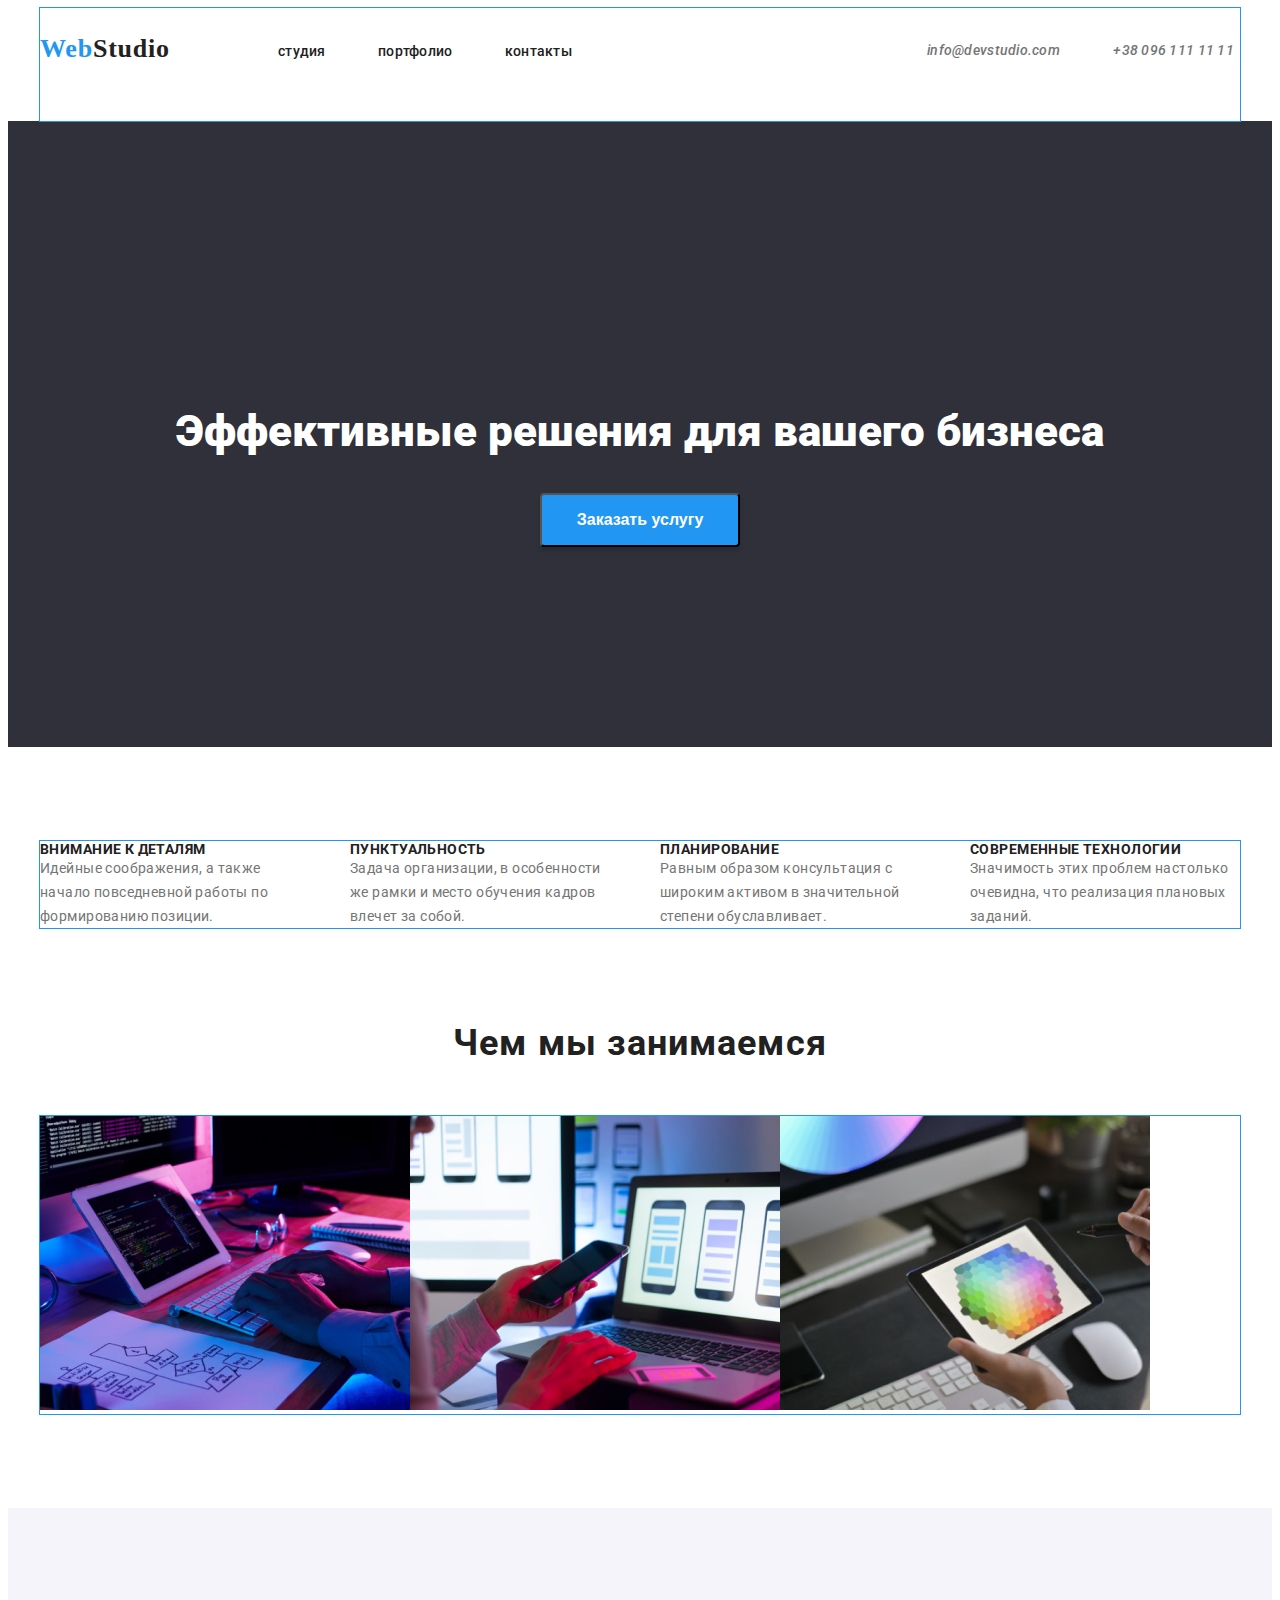
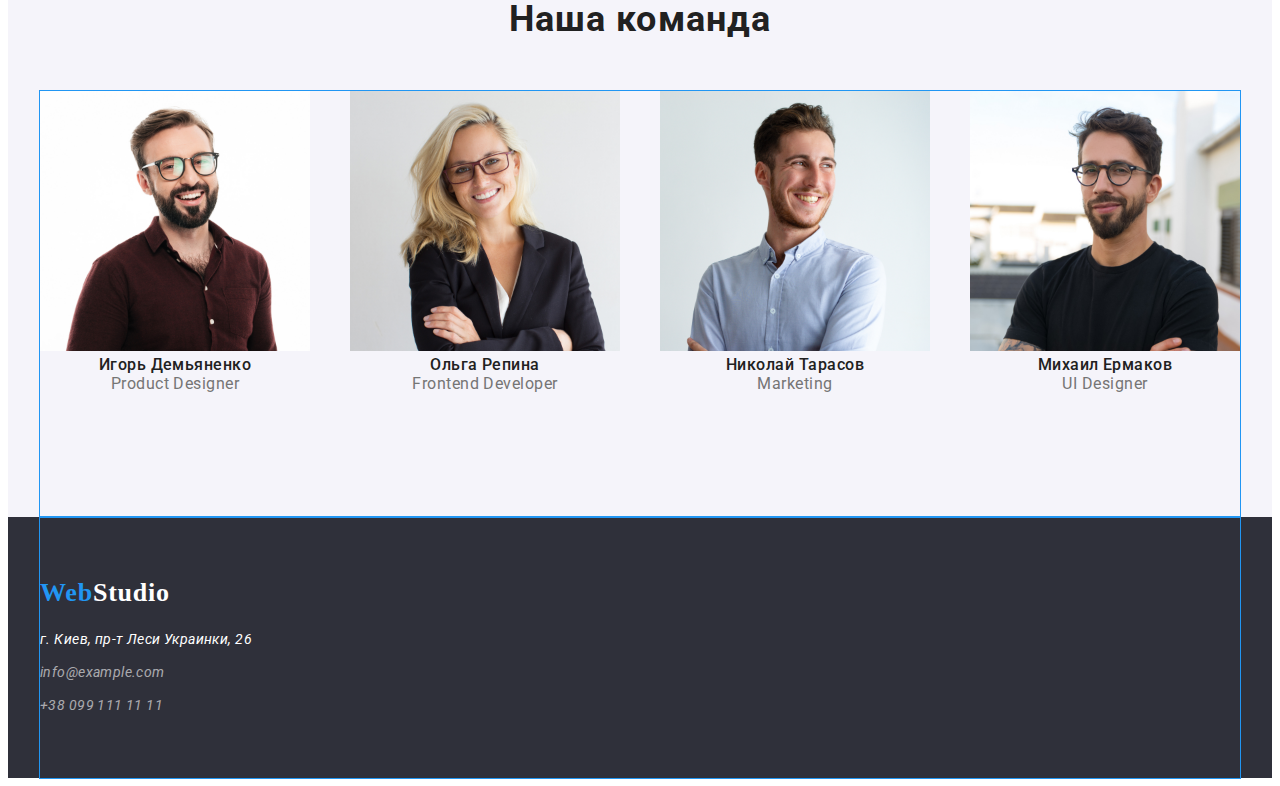
==== commit 5823971c: "1" ====
--- a/index.html
+++ b/index.html
@@ -21,7 +21,7 @@
                 <a href="./index.html" class="logo"> <span class="first-part-logo">Web</span>Studio</a>
                 <ul class="site-nav">
                     <li><a href="./index.html">студия</a></li>
-                    <li><a href="">портфолио</a></li>
+                    <li><a href="./portfolio.html">портфолио</a></li>
                     <li><a href="">контакты</a></li>
                 </ul>
             </nav>
--- a/CSS/style.css
+++ b/CSS/style.css
@@ -25,7 +25,7 @@
 
 body {
   font-family: roboto, sans-serif;
-  background-color: var(--main-background-color);
+  background-color: white;
   color: var(--main-text-color);
 }
 h1,h2,h3,h4,h5,h6{
@@ -57,7 +57,7 @@
   background: #ffffff;
 }
 .container {
-  outline: 2px solid tomato;
+  outline: 1px solid #2196f3;
   margin-left: auto;
   margin-right: auto;
   width: 1200px;
@@ -107,7 +107,7 @@
 .site-nav{
   width: 294px;
   padding: 0px;
-  margin: 30px 355px 30px 0px;
+  margin: 4px 355px 30px 0px;
   display: flex;
   justify-content:space-between;
   align-items: center;
@@ -216,25 +216,23 @@
 .doing{
   margin-bottom: 94px;
 }
-ul.doing-list{
-  width: 1200;
+.doing-list{
   display: flex;
   justify-content:space-between;
-  padding: 0px 0px 0px 0px;
-  margin: 0px 0px 0px 0px;
-}
+}
+
 .doing.container{
   margin-bottom: 94px;
 }
 /*our team*/ 
+.our-team{
+  background-color: #F5F4FA;
+}
 h2.team-tittle{
   padding: 90px 0px 0px 0px;
   margin-bottom: 50px;
-  
-}
-.our-team{
-  background-color: #F5F4FA;
-}
+}
+
 .team > h3 {
   font-weight: 500;
   font-size: 16px;
@@ -262,7 +260,7 @@
 }
 /* Portfolio //////////main///////// style  */
 main{
-  background-color: var(--main-background-color);
+  background-color: white;
 }
 
 .position {
@@ -274,7 +272,7 @@
   letter-spacing: 0.03em;
   border-radius: 4px;
   padding: 6px 22px;
-  color: var(#F5F4FA);
+  background-color: var(#F5F4FA); 
   cursor: pointer;
 }
 .position:hover {
@@ -284,14 +282,13 @@
 .position{
   margin: 94px 4px 36px 4px ;
 }
+
 .filter-list{
   display: flex;
   justify-content: center;
   margin-right: auto;
   margin-left: auto;
 }
-
-
 .all {
   background-color: var(--main-background-color);
 }
@@ -322,7 +319,18 @@
 .footer .logo {
   color: #ffffff;
 }
-
+.footer .logo{
+  margin-top: 60px;
+}
+.footer-adress{
+  margin-top: 20px;
+}
+.contact{
+  margin-top: 9px;
+}
+address:last-child{
+  margin-bottom: 60px;
+}
 .footer{
   font-weight: 400;
   font-size: 14px;
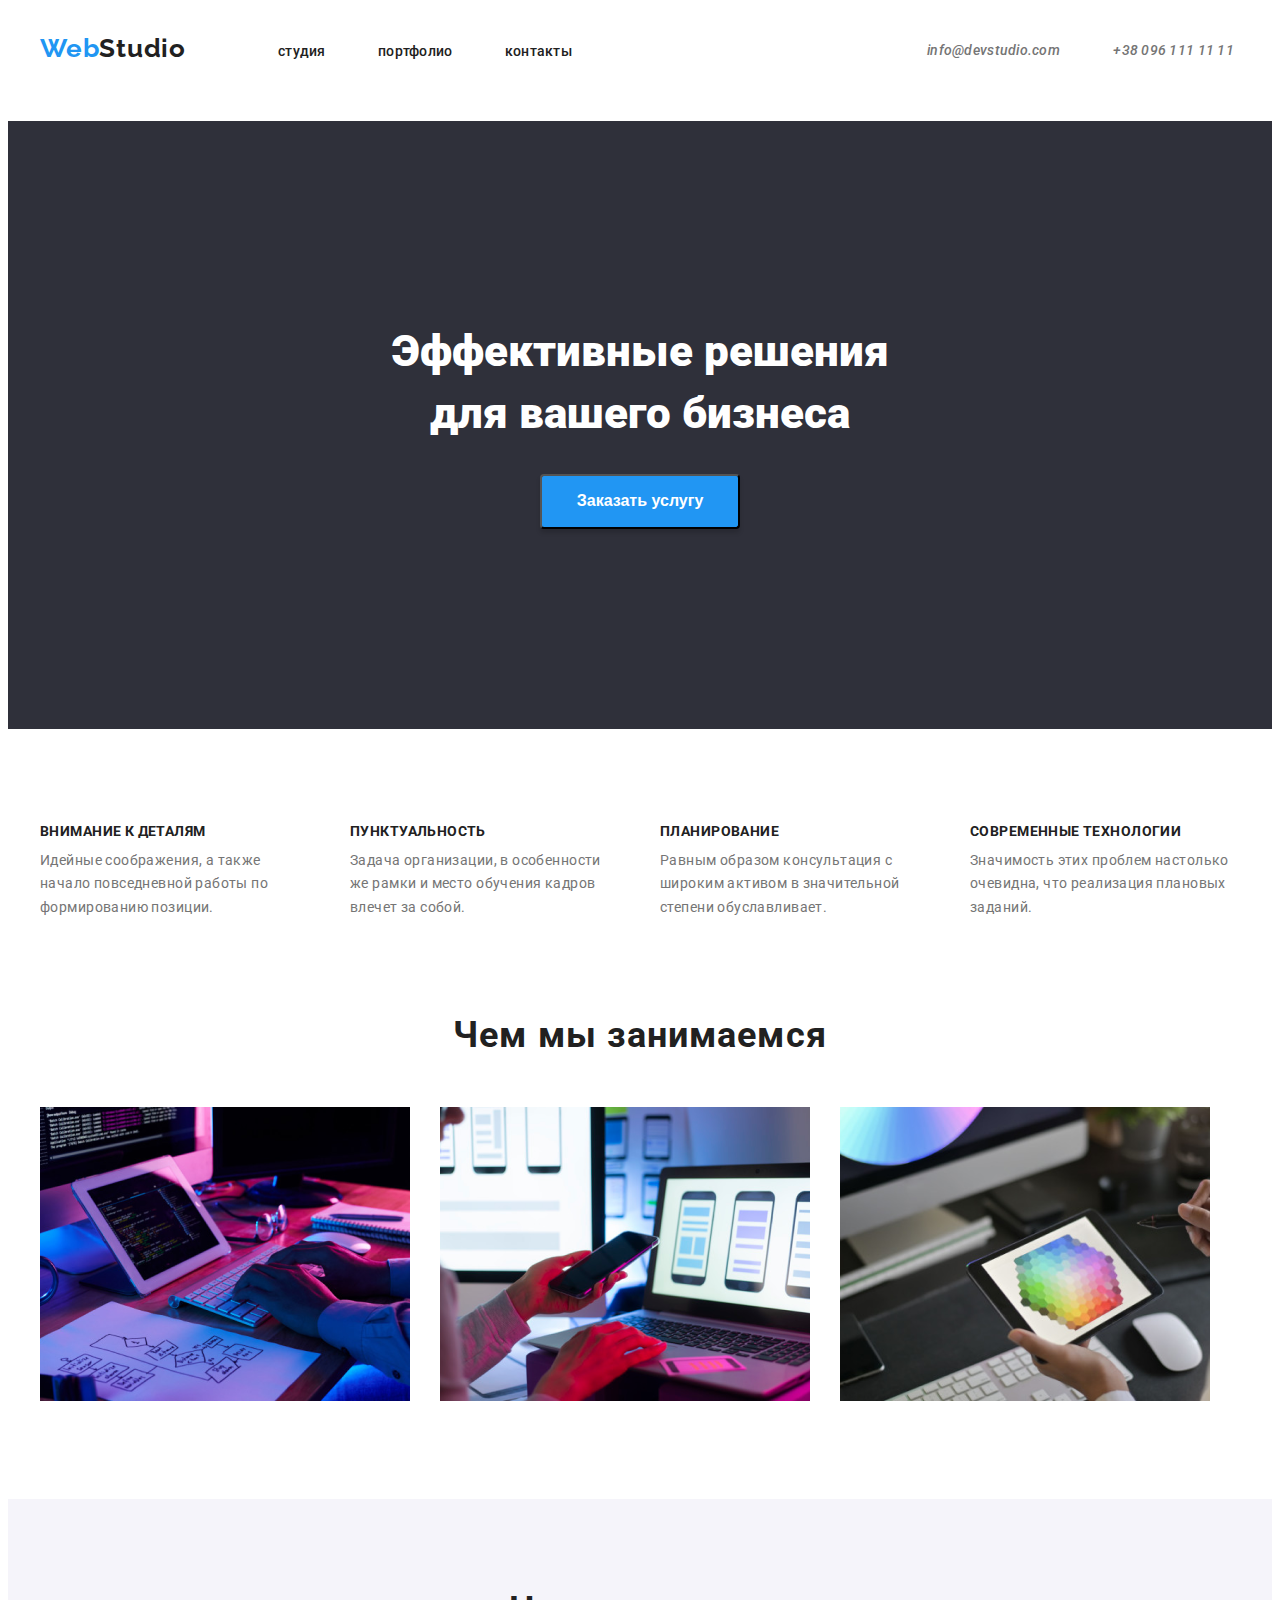
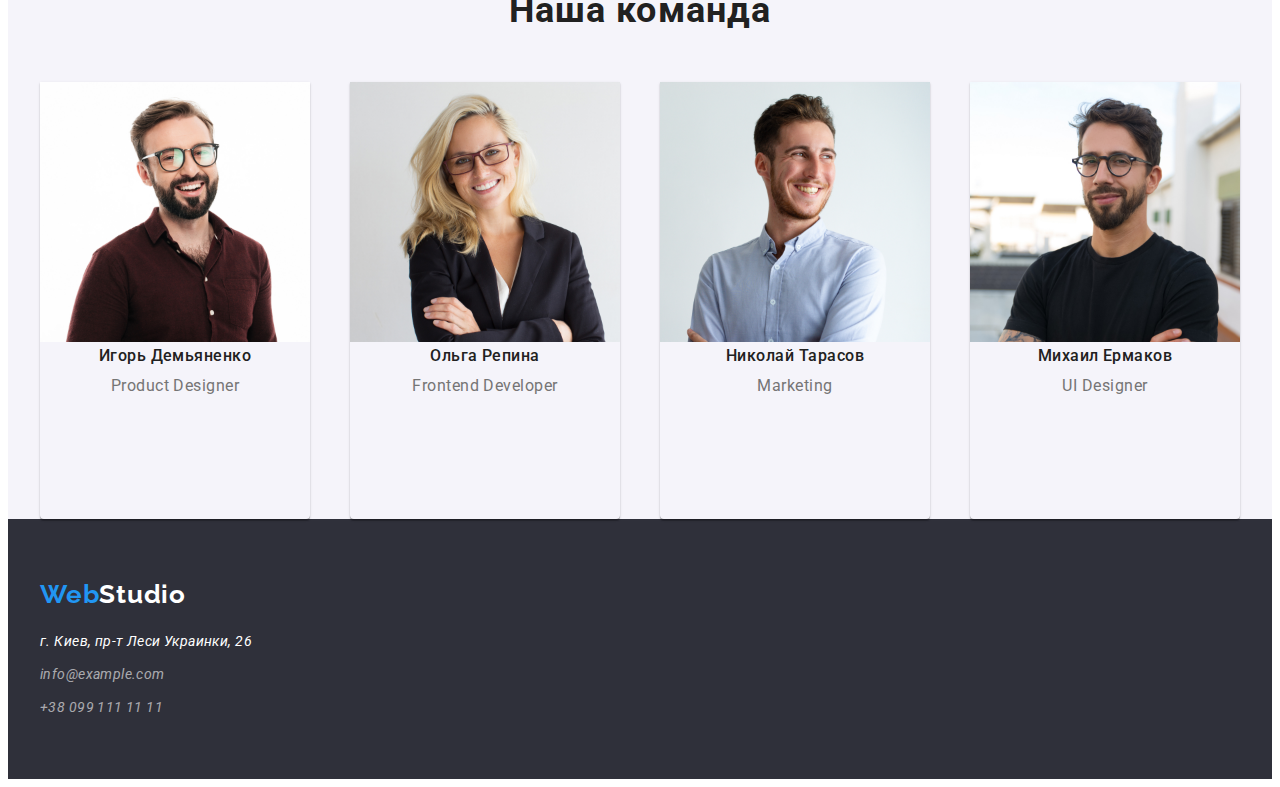
==== commit a6c05dcd: "1" ====
--- a/index.html
+++ b/index.html
@@ -3,15 +3,13 @@
 <head>
     <meta charset="UTF-8">
     <meta http-equiv="X-UA-Compatible" content="IE=edge">
-    <meta name="viewport" content="width=, initial-scale=1.0">
+    <meta name="viewport" content="width=device-width, initial-scale=1.0">
     <title>Document</title>
     <link rel="preconnect" href="https://fonts.googleapis.com">
     <link rel="preconnect" href="https://fonts.gstatic.com" crossorigin>
-    <link href="https://fonts.googleapis.com/css2?family=Roboto:ital,wght@0,500;0,700;0,900;1,400&display=swap"
-    rel="stylesheet">
-    <link rel="stylesheet" href="https://cdnjs.cloudflare.com/ajax/libs/modern-normalize/1.1.0/modern-normalize.min.css"
-        integrity="sha512-wpPYUAdjBVSE4KJnH1VR1HeZfpl1ub8YT/NKx4PuQ5NmX2tKuGu6U/JRp5y+Y8XG2tV+wKQpNHVUX03MfMFn9Q=="
-        crossorigin="anonymous" referrerpolicy="no-referrer" />
+    <link
+        href="https://fonts.googleapis.com/css2?family=Raleway:wght@700&family=Roboto:ital,wght@0,500;0,700;0,900;1,400&display=swap"
+        rel="stylesheet">
     <link rel="stylesheet" href="./CSS/style.css">
 </head>
 <body class="page">
@@ -38,7 +36,7 @@
     <main>
         <section class="hero">
             <h1 class="hero-tittle">
-            Эффективные решения для вашего бизнеса
+            Эффективные решения <br> для вашего бизнеса
             </h1>
             <button type="button" class="hero-button" href="">Заказать услугу</button> 
         </section>
@@ -82,7 +80,7 @@
             <div class="container">
             <ul class="doing-list">
                 <li> <img src="./images/Imagesone/1.png" alt="компьютер" width:="370px" height="294px"></li>
-                <li> <img src="./images/Imagesone/2.png" alt="телефон" width:="370px" height="294px"> </li>
+                <li> <img src="./images/Imagesone/2.png" alt="телефон" width:="370px" height="294px" class="doing-list-item"> </li>
                 <li> <img src="./images/Imagesone/3.png" alt="планшет" width:="370px" height="294px"></li>
             </ul>
             </div>
--- a/CSS/style.css
+++ b/CSS/style.css
@@ -24,7 +24,10 @@
 }
 
 body {
-  font-family: roboto, sans-serif;
+  font-family: 'Raleway',
+  sans-serif;
+  font-family: 'Roboto',
+  sans-serif;
   background-color: white;
   color: var(--main-text-color);
 }
@@ -46,6 +49,7 @@
 li{
   margin: 0px;
   padding: 0px;
+  list-style: none;
 }
 a {
   text-decoration: none;
@@ -57,7 +61,7 @@
   background: #ffffff;
 }
 .container {
-  outline: 1px solid #2196f3;
+  /* outline: 1px solid #2196f3; */
   margin-left: auto;
   margin-right: auto;
   width: 1200px;
@@ -68,6 +72,7 @@
   font-family: 'Raleway';
   font-weight: 700;
   font-size: 26px;
+  font-style: normal;
   line-height: 1.2;
   letter-spacing: 0.03em;
   color: inherit;
@@ -137,10 +142,11 @@
 }
 .hero-tittle {
   font-weight: 900;
+  font-style: normal;
   font-size: 44px;
   line-height: 1.4;
   color: var(--hero-text-color);
-  padding-top: 280px;
+  padding-top: 200px;
   padding-bottom: 30px ;
   margin-top: 0px;
   margin-bottom: 0px;
@@ -200,6 +206,9 @@
 display: flex;
 justify-content: space-between;
 }
+.feature-one-text{
+  margin-top: 10px;
+}
 
 /* studio-section */
 .doing-tittle,
@@ -217,8 +226,12 @@
   margin-bottom: 94px;
 }
 .doing-list{
-  display: flex;
-  justify-content:space-between;
+  width: 1200px;
+  display: flex;
+}
+.doing-list-item:nth-child(2n+1) {
+  margin-right: 30px;
+  margin-left: 30px;
 }
 
 .doing.container{
@@ -232,6 +245,12 @@
   padding: 90px 0px 0px 0px;
   margin-bottom: 50px;
 }
+.team{
+  box-shadow: 0px 1px 3px rgba(0, 0, 0, 0.12),
+  0px 1px 1px rgba(0, 0, 0, 0.14),
+  0px 2px 1px rgba(0, 0, 0, 0.2);
+  border-radius: 0px 0px 4px 4px;
+}
 
 .team > h3 {
   font-weight: 500;
@@ -250,6 +269,9 @@
   letter-spacing: 0.03em;
   text-align: center;
   margin-bottom: 124px;
+}
+.team>p{
+  margin-top: 10px;
 }
 
 .team-list{
@@ -272,12 +294,17 @@
   letter-spacing: 0.03em;
   border-radius: 4px;
   padding: 6px 22px;
-  background-color: var(#F5F4FA); 
+  background-color: #F5F4FA; 
   cursor: pointer;
+  border:none;
+
 }
 .position:hover {
   color: #ffffff;
   background-color: var(--hover-focus-color);
+  box-shadow: 0px 3px 1px rgba(0, 0, 0, 0.1),
+  0px 1px 2px rgba(0, 0, 0, 0.08),
+  0px 2px 2px rgba(0, 0, 0, 0.12);
 }
 .position{
   margin: 94px 4px 36px 4px ;
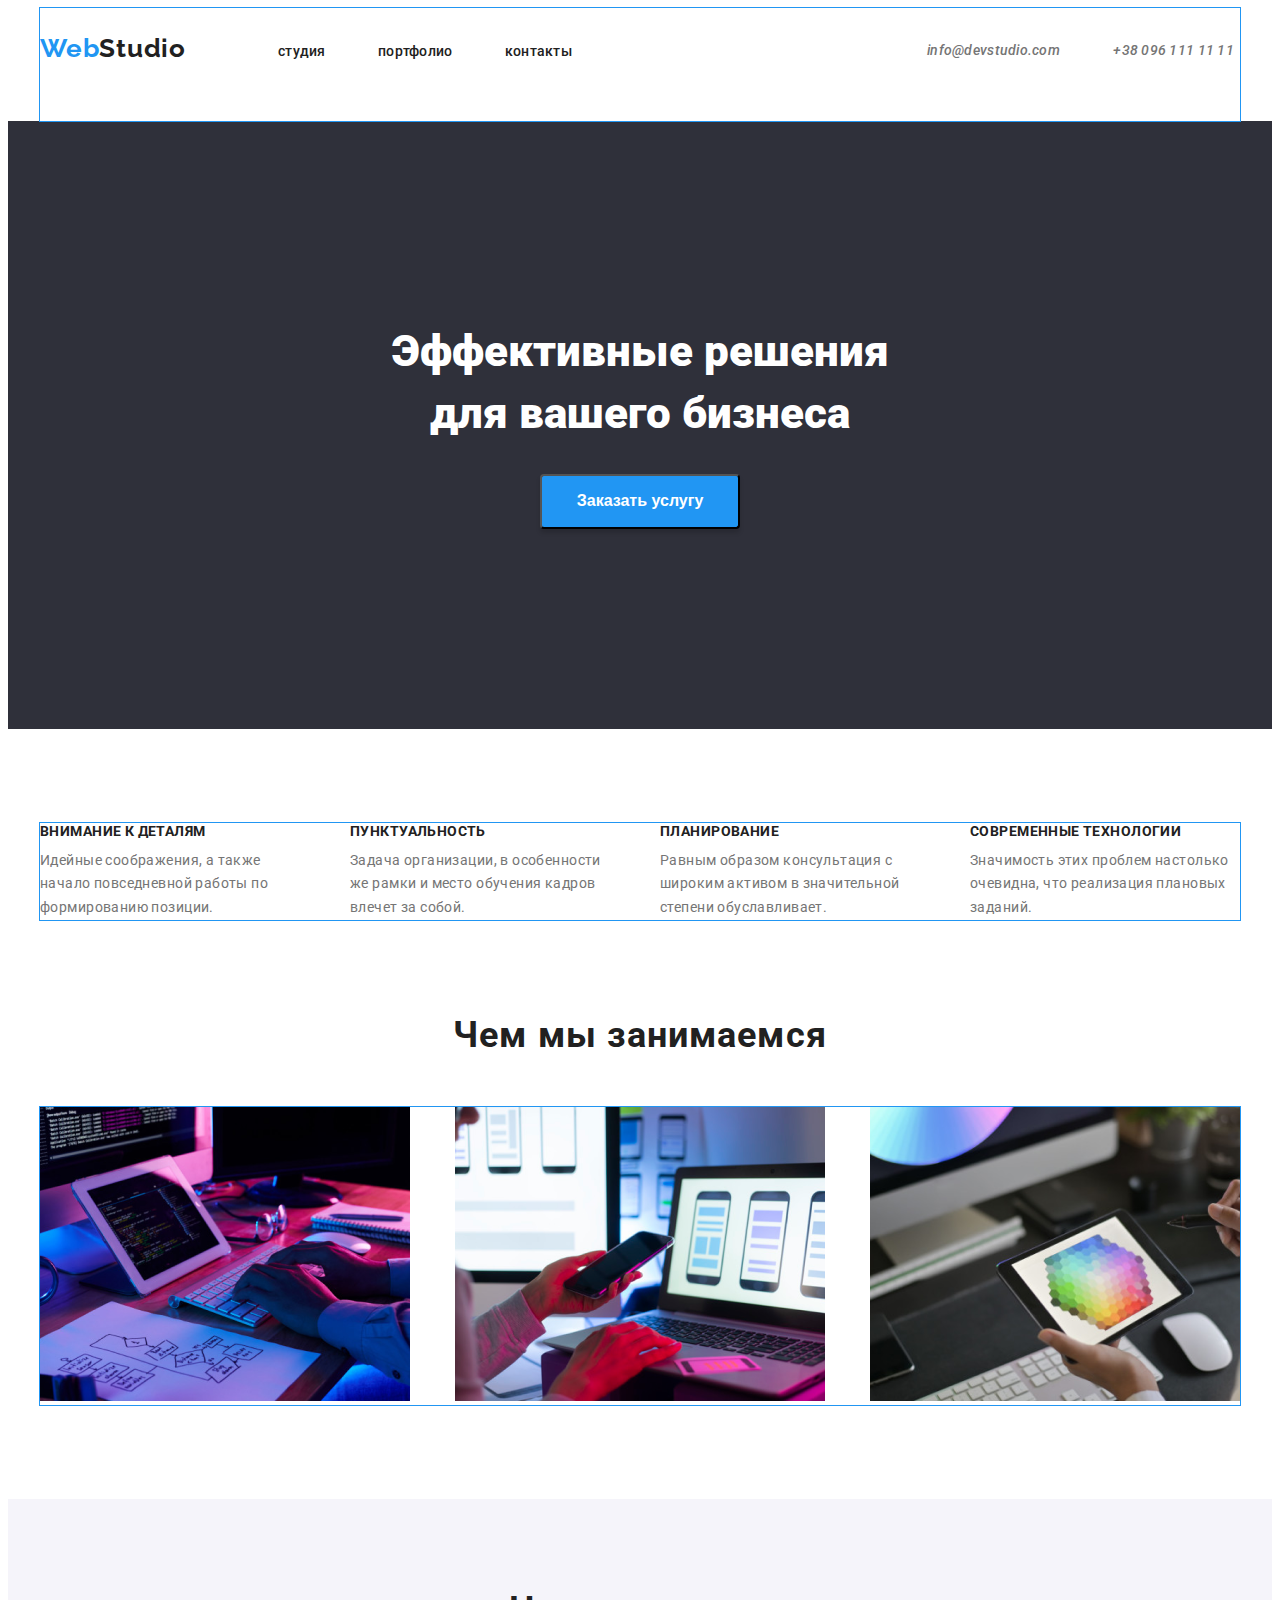
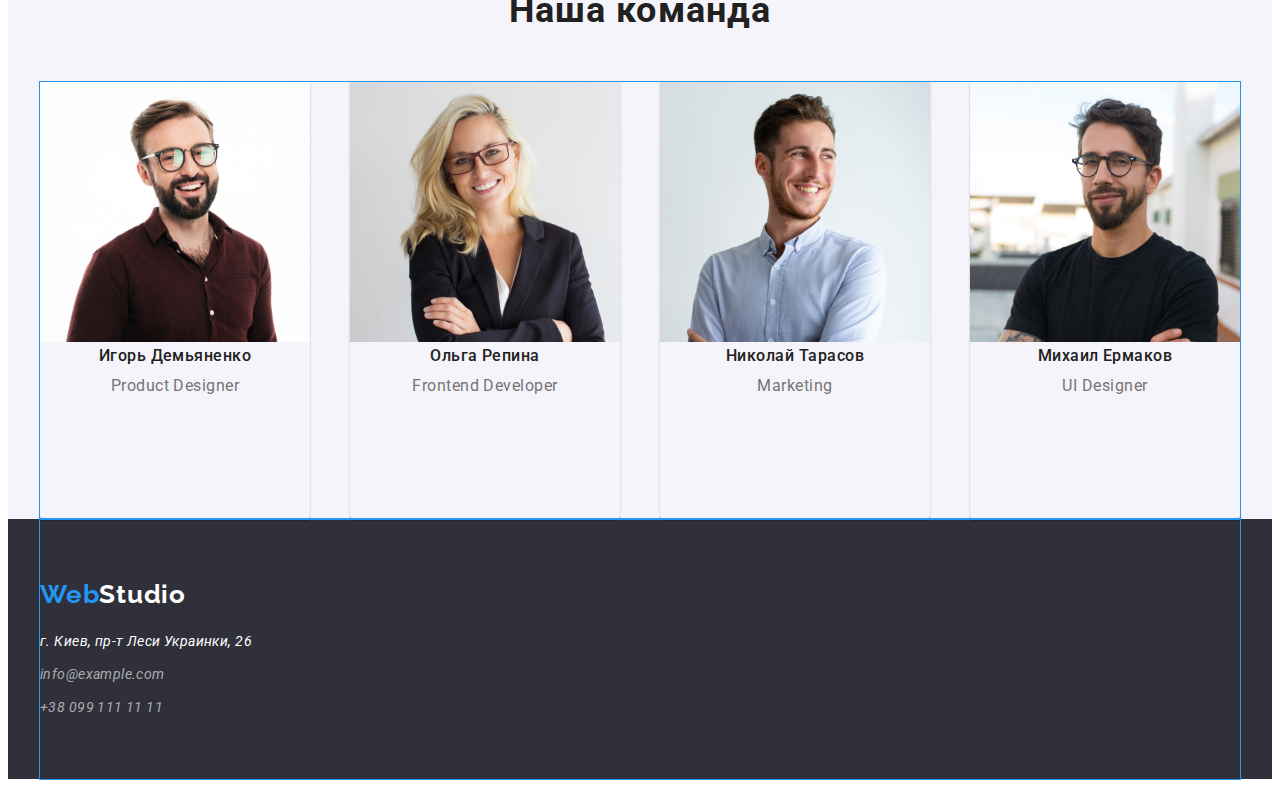
==== commit 06841e01: "1" ====
--- a/index.html
+++ b/index.html
@@ -79,9 +79,9 @@
             <h2 class="doing-tittle">Чем мы занимаемся</h2>
             <div class="container">
             <ul class="doing-list">
-                <li> <img src="./images/Imagesone/1.png" alt="компьютер" width:="370px" height="294px"></li>
+                <li> <img src="./images/Imagesone/1.png" alt="компьютер" width:="370px" height="294px" class="doing-list-item"></li>
                 <li> <img src="./images/Imagesone/2.png" alt="телефон" width:="370px" height="294px" class="doing-list-item"> </li>
-                <li> <img src="./images/Imagesone/3.png" alt="планшет" width:="370px" height="294px"></li>
+                <li> <img src="./images/Imagesone/3.png" alt="планшет" width:="370px" height="294px" class="doing-list-item"></li>
             </ul>
             </div>
         </section>
--- a/CSS/style.css
+++ b/CSS/style.css
@@ -61,7 +61,7 @@
   background: #ffffff;
 }
 .container {
-  /* outline: 1px solid #2196f3; */
+  outline: 1px solid #2196f3;
   margin-left: auto;
   margin-right: auto;
   width: 1200px;
@@ -228,10 +228,7 @@
 .doing-list{
   width: 1200px;
   display: flex;
-}
-.doing-list-item:nth-child(2n+1) {
-  margin-right: 30px;
-  margin-left: 30px;
+  justify-content: space-between;
 }
 
 .doing.container{
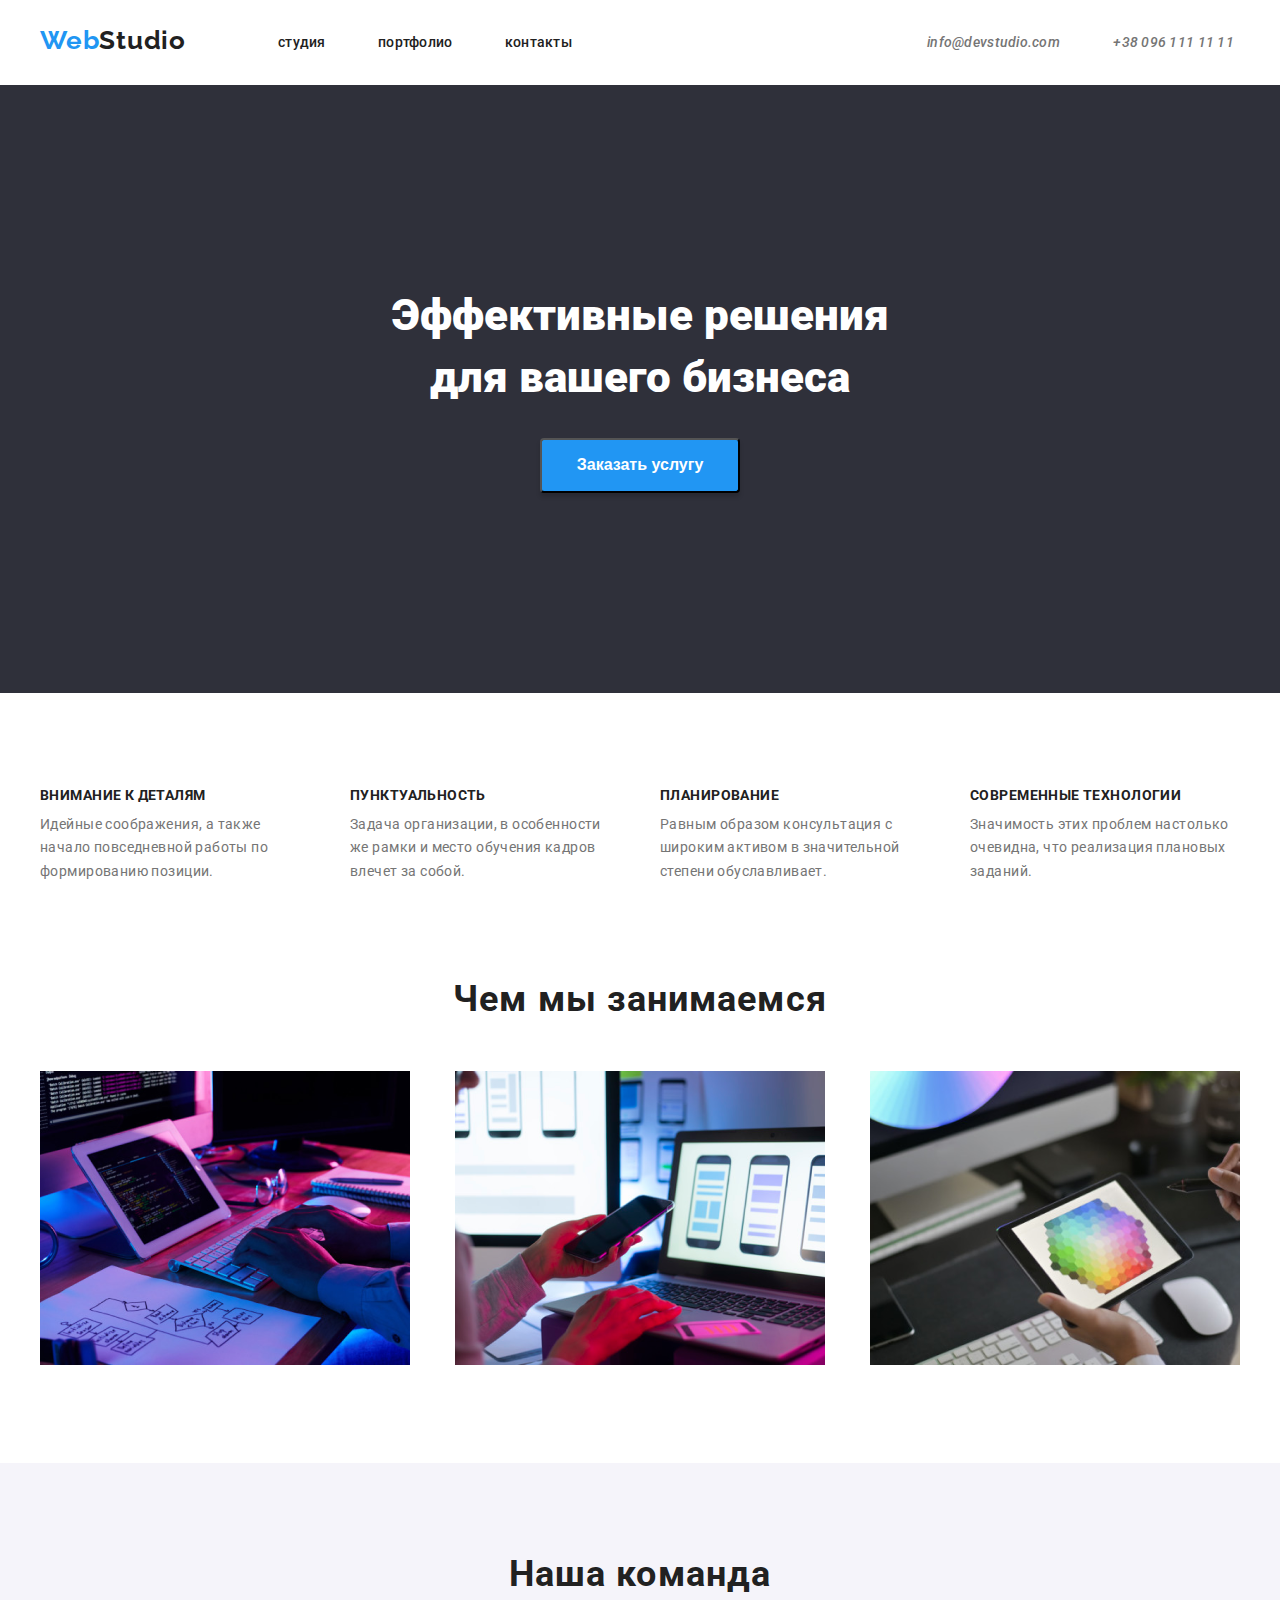
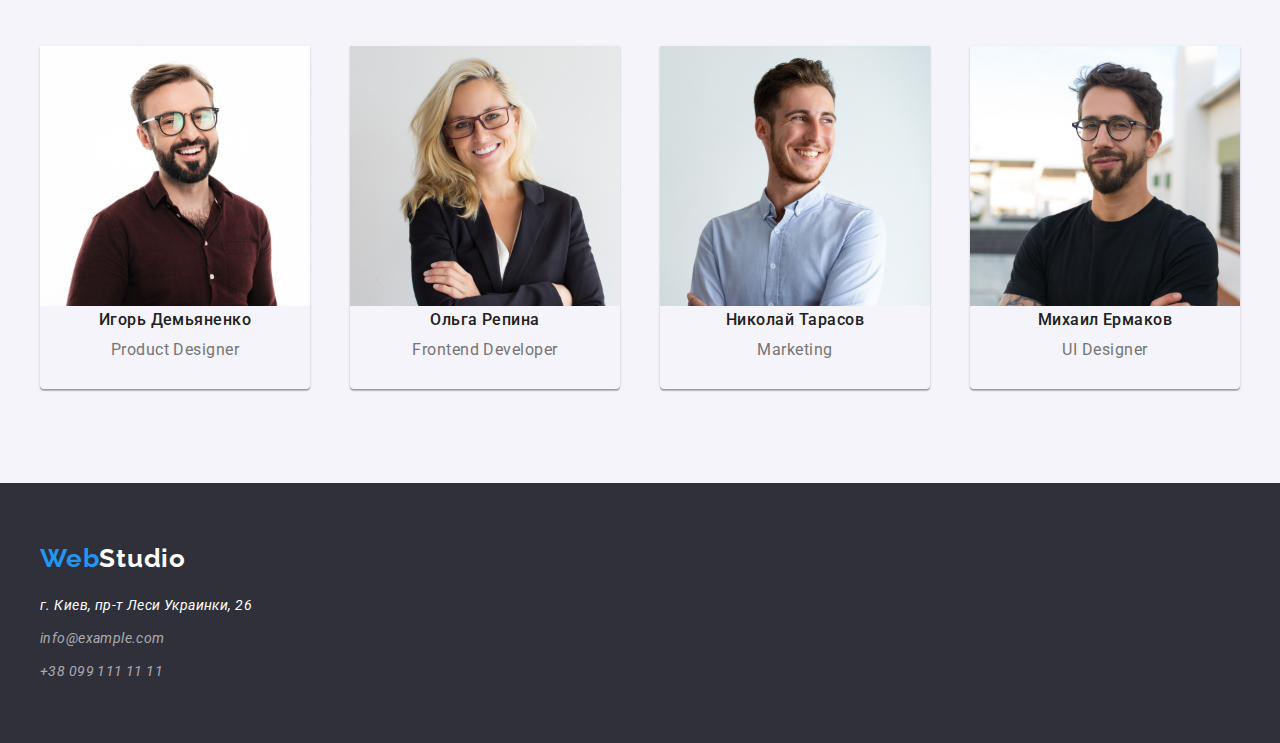
==== commit 839d884a: "1" ====
--- a/index.html
+++ b/index.html
@@ -25,8 +25,8 @@
             </nav>
 
             <address class="header-address">
-                <a href="" >info@devstudio.com</a>
-                <a href="" >+38 096 111 11 11</a>
+                <a href="mailto:info@devstudio.com" >info@devstudio.com</a>
+                <a href="tel:+38 096 111 11 11" >+38 096 111 11 11</a>
         
             </address>
         </div>
@@ -121,8 +121,8 @@
             <a href="./index.html" class="logo"> <span class="first-part-logo">Web</span>Studio</a>
             <address class="footer-adress">
                 <p>г. Киев, пр-т Леси Украинки, 26</p>
-                <a href="" class="contact">info@example.com</a>
-                <a href="" class="contact">+38 099 111 11 11</a>
+                <a href="mailto:info@example.com" class="contact">info@example.com</a>
+                <a href="tel:+38 099 111 11 11" class="contact">+38 099 111 11 11</a>
             </address>
         </div>
     </footer>
--- a/CSS/style.css
+++ b/CSS/style.css
@@ -30,6 +30,7 @@
   sans-serif;
   background-color: white;
   color: var(--main-text-color);
+  margin: 0;
 }
 h1,h2,h3,h4,h5,h6{
   color: var(--main-text-color);
@@ -54,6 +55,10 @@
 a {
   text-decoration: none;
 }
+address{
+  padding: 0px;
+  margin:0px
+}
 
 /* site nav */
 
@@ -61,7 +66,7 @@
   background: #ffffff;
 }
 .container {
-  outline: 1px solid #2196f3;
+  outline: px solid #2196f3;
   margin-left: auto;
   margin-right: auto;
   width: 1200px;
@@ -80,15 +85,15 @@
 }
 .logo{
   padding: 0px;
-}
+} 
 
 .first-part-logo{
   color: var(--logo-text-color);
 }
-.header-container .logo{
-  margin: 25px 93px 25px;
-
-}
+ .header-container .logo{
+  margin: 25px 93px 25px 0px;
+
+} 
 nav a.logo{
   margin: 25px 93px 25px 0px;
 }
@@ -106,13 +111,14 @@
 .site-nav :hover, 
 .site-nav :focus {
 color: var(--hover-focus-color);}
+
 nav{
   display: flex;
-}
+} 
 .site-nav{
   width: 294px;
   padding: 0px;
-  margin: 4px 355px 30px 0px;
+  margin: 0px 355px 0px 0px;
   display: flex;
   justify-content:space-between;
   align-items: center;
@@ -121,12 +127,11 @@
 .header-address :hover,
 .header-address :focus {
   color: var(--hover-focus-color);}
-  .header-address{
-    width: 307px;
-  }
 .header-address{
-  
-  padding: 0px;
+    width: 307px;}
+
+ .header-address{
+   padding: 0px;
   margin: 32px 0px 32px 0px;
   display: flex;
   justify-content: space-between;
@@ -265,7 +270,7 @@
   /* identical to box height */
   letter-spacing: 0.03em;
   text-align: center;
-  margin-bottom: 124px;
+  margin-bottom: 30px;
 }
 .team>p{
   margin-top: 10px;
@@ -276,6 +281,7 @@
   display: flex;
   padding: 0px 0px 0px 0px;
   justify-content: space-between;
+  margin-bottom: 94px;
 }
 /* Portfolio //////////main///////// style  */
 main{
@@ -283,6 +289,7 @@
 }
 
 .position {
+  font-family: 'Roboto';
   min-width: 73px;
   font-weight: 500;
   font-size: 16px;
@@ -306,7 +313,6 @@
 .position{
   margin: 94px 4px 36px 4px ;
 }
-
 .filter-list{
   display: flex;
   justify-content: center;
@@ -325,12 +331,21 @@
   letter-spacing: 0.06em; 
 }
 .all-one > p {
-  
   font-weight: 400;
   font-size: 16px;
   line-height: 1.9;
   letter-spacing: 0.03em;
 }
+.all-one > p{
+  margin-bottom: 20px;
+}
+.all-one > img{
+  margin-bottom: 20px;
+}
+.all-one > h3 {
+  margin-bottom: 4px;
+}
+
 .all-list{
   display: flex;
   flex-wrap: wrap;
@@ -352,7 +367,7 @@
 .contact{
   margin-top: 9px;
 }
-address:last-child{
+.footer-adress:last-child{
   margin-bottom: 60px;
 }
 .footer{
